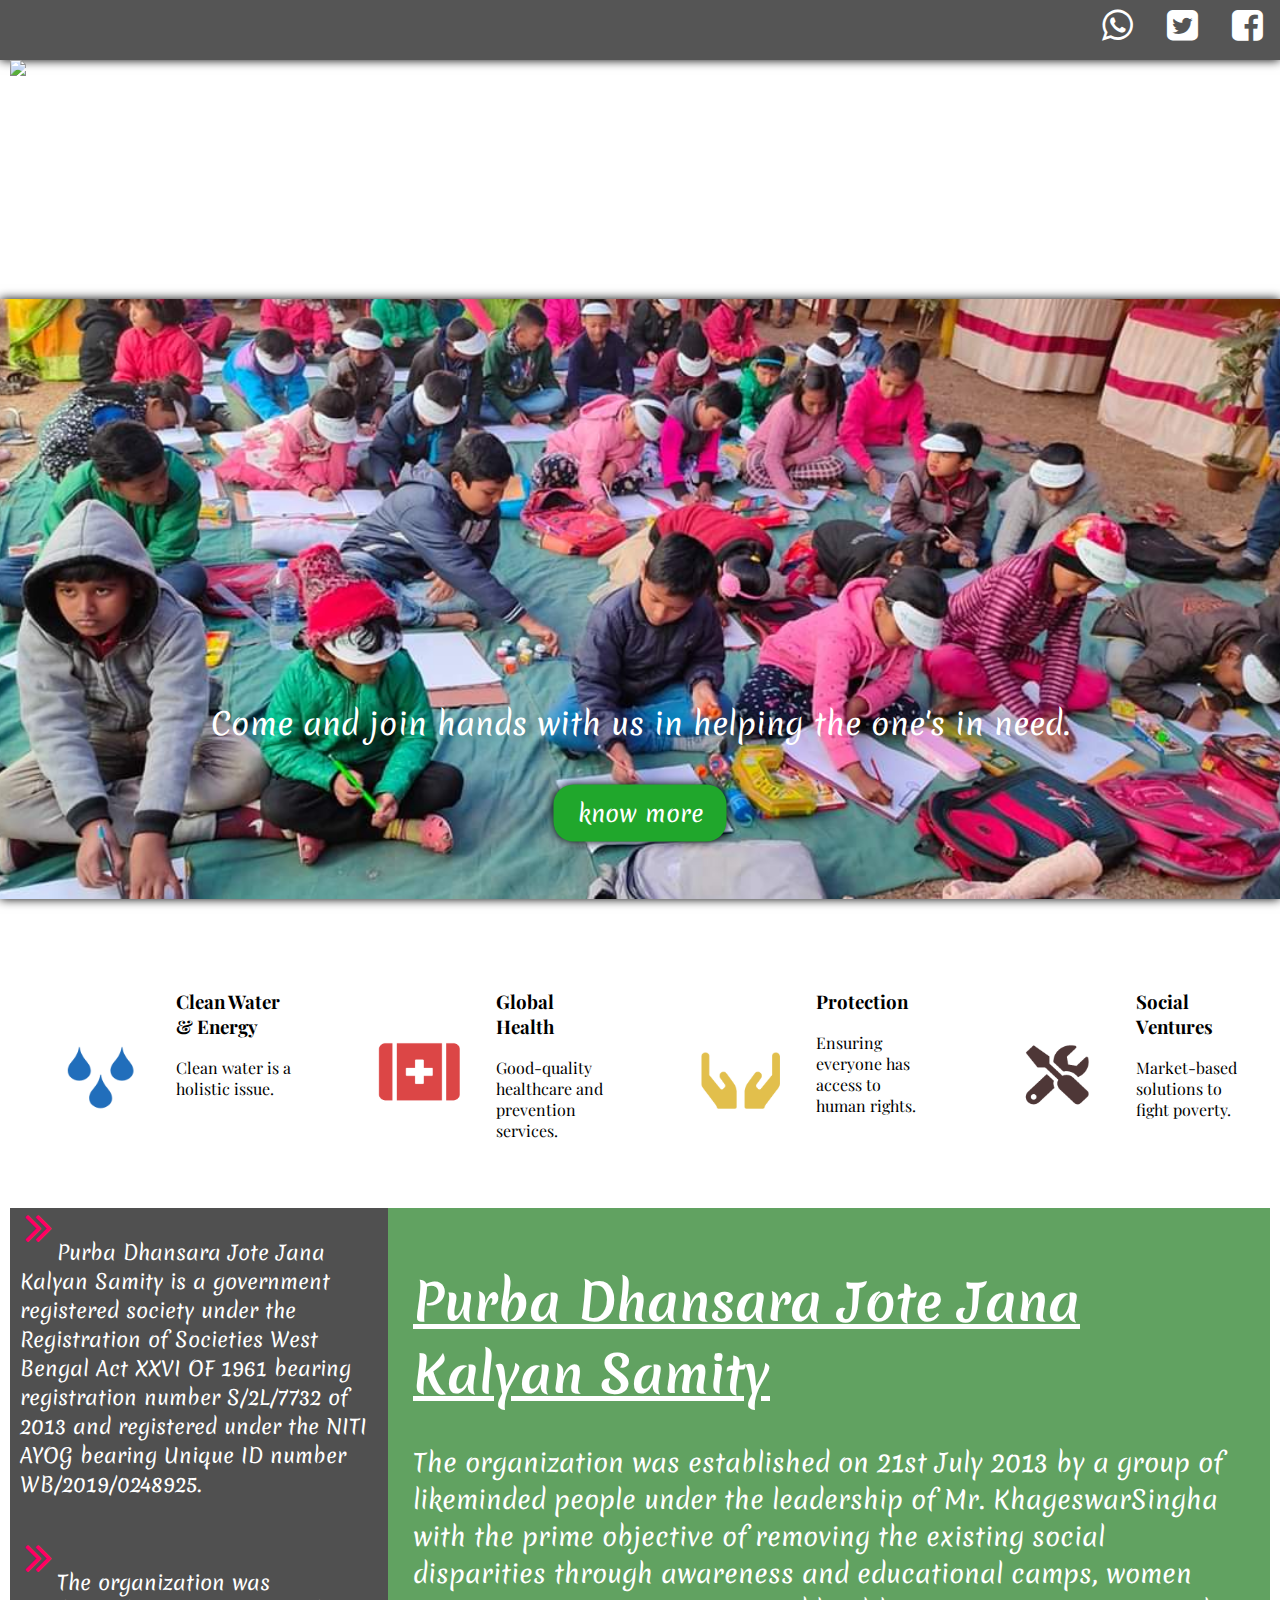
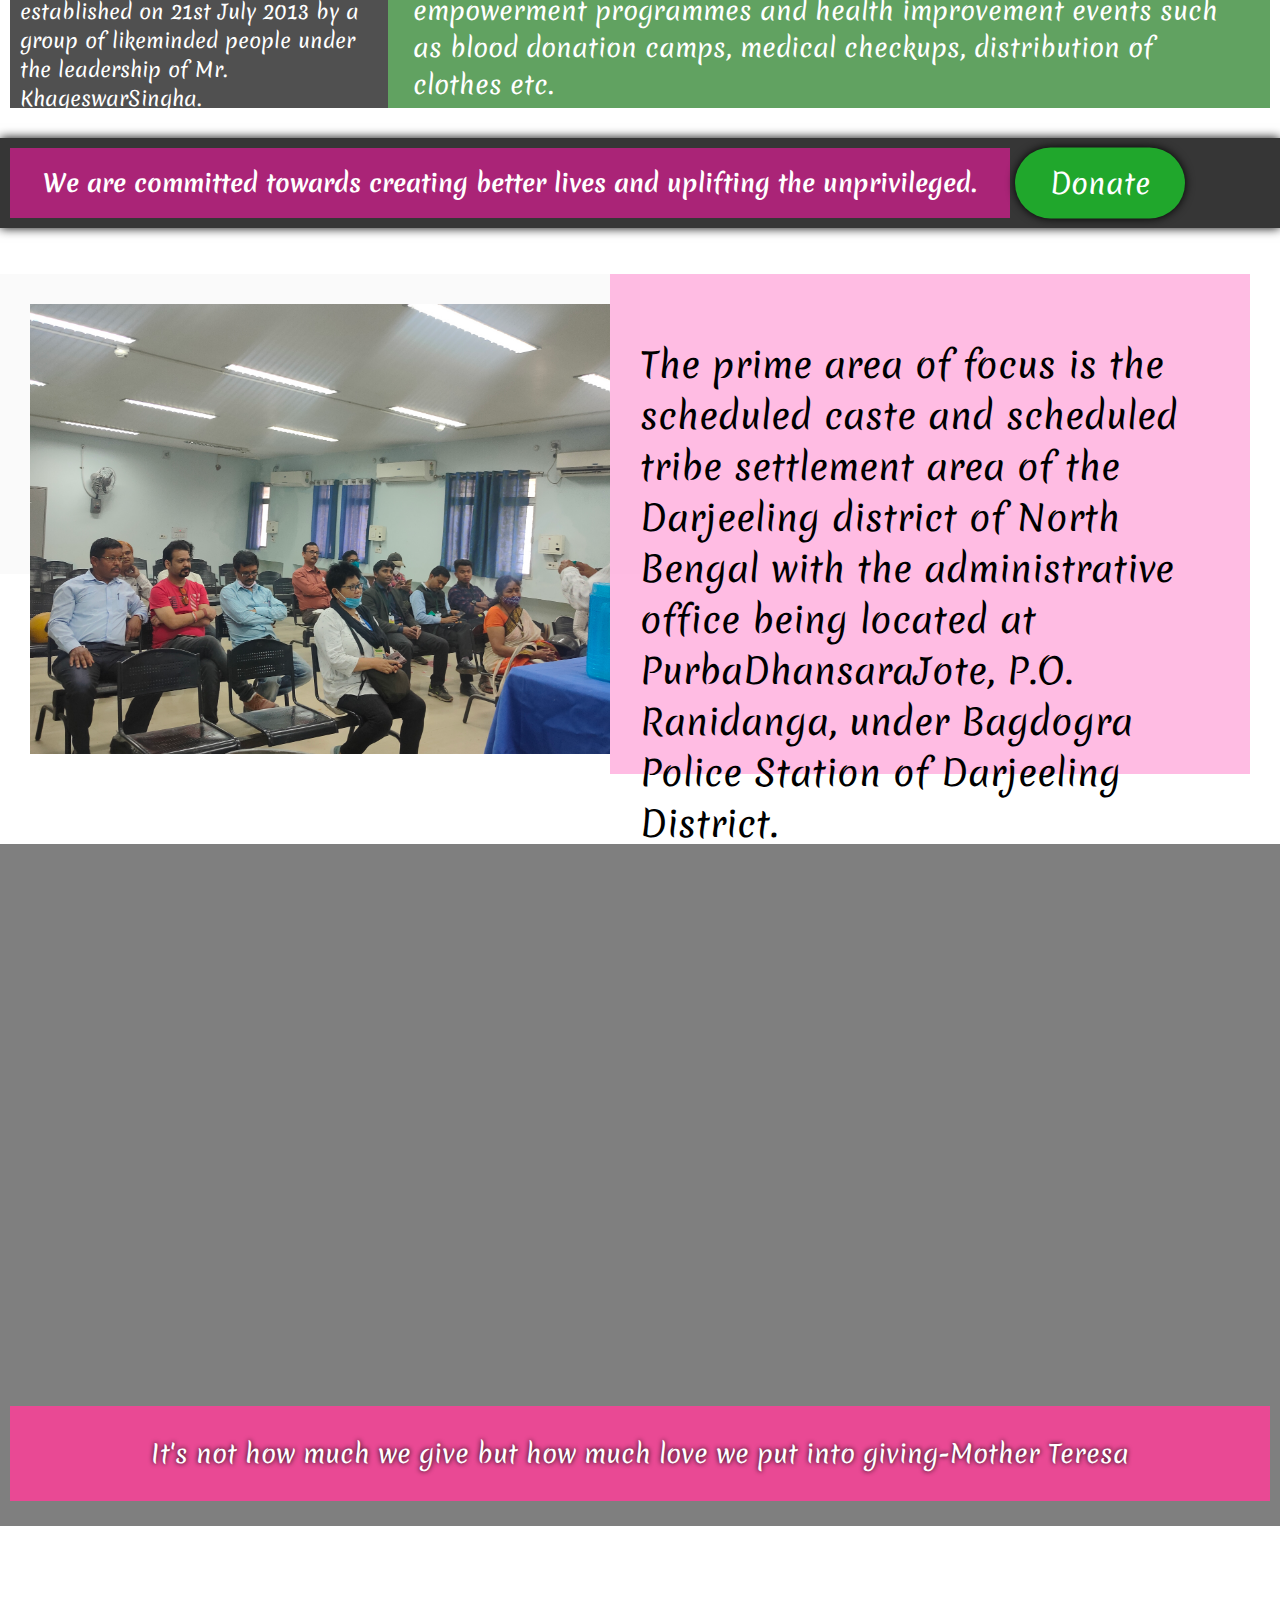
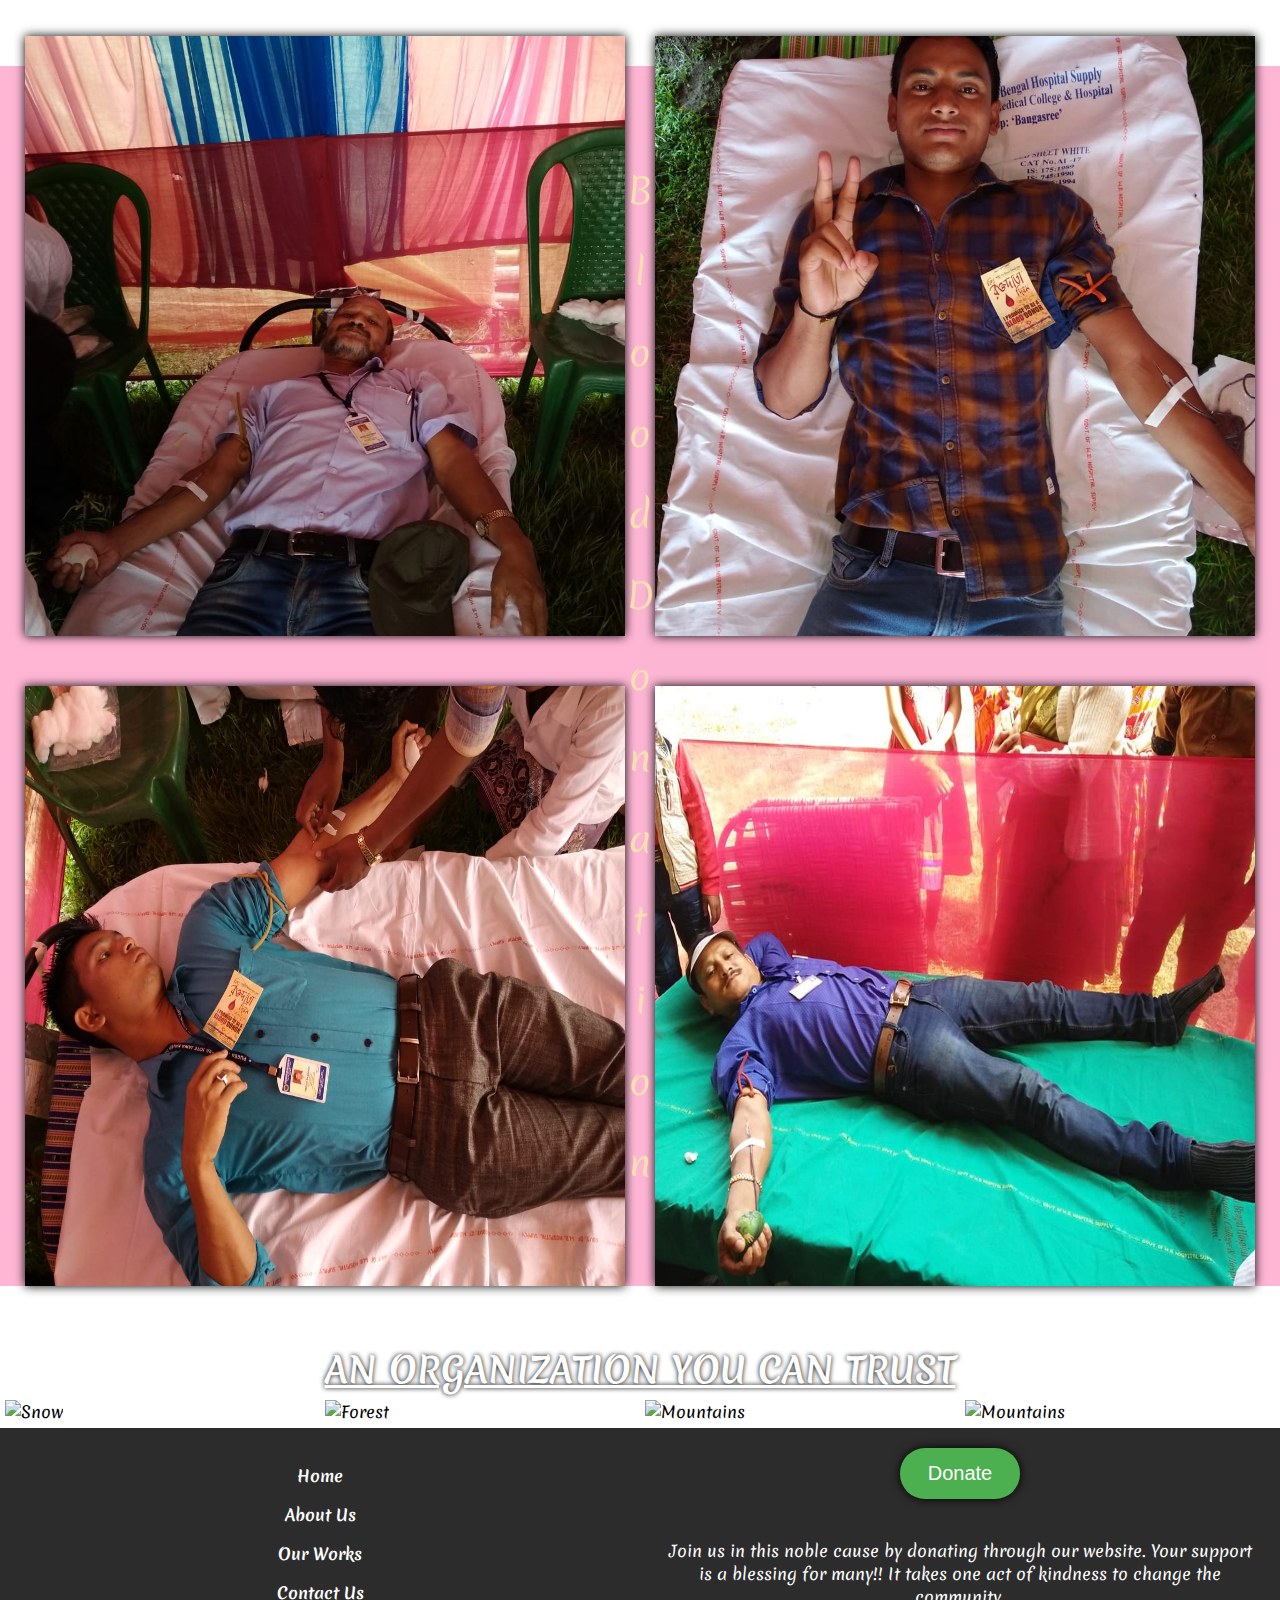
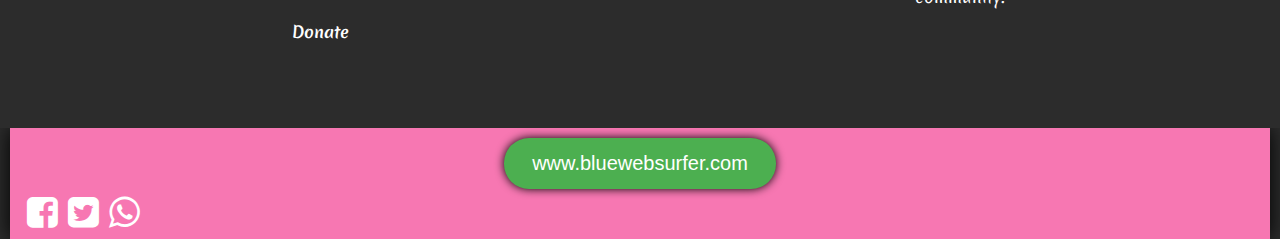
==== index.html @ f1170388 "last" ====
<!DOCTYPE html>
<html lang="en">
<head>
    <meta charset="UTF-8">
    <meta http-equiv="X-UA-Compatible" content="IE=edge">
    <meta name="viewport" content="width=device-width, initial-scale=1.0">
    <link rel="stylesheet" type="text/css" href="css/style.css">
    <link rel="stylesheet" href="https://cdnjs.cloudflare.com/ajax/libs/font-awesome/4.7.0/css/font-awesome.min.css">
    <link rel="preconnect" href="https://fonts.gstatic.com">
<link href="https://fonts.googleapis.com/css2?family=Merienda&display=swap" rel="stylesheet">
<link rel="preconnect" href="https://fonts.gstatic.com">
<link href="https://fonts.googleapis.com/css2?family=Playfair+Display&display=swap" rel="stylesheet">
<title>purba</title>
</head>
<body>




  

    <div class="navbar">
      <a href="https://www.facebook.com/khageswar.singha.3914"><i class="fa fa-facebook-square" aria-hidden="true" style="font-size:36px"></i> </a> 
      <a href="#"><i class="fa fa-twitter-square" aria-hidden="true" style="font-size:36px"></i> </a> 
      <a href="https://api.whatsapp.com/send?phone=2567xxxxxxxxx" method="get" target="_blank" style="font-size:36px"><i class="fa fa-whatsapp"></i></a>
      </div>



      <div class="topnav" id="myTopnav">
        <a href="#default" class="logo"> <img src="img/logo-1 (2).png" alt="Forest" style="width:140px" ></a>
         <div class="topnav-right">
            <a  href="index.html">Home |</a>
            <a href="ourworks.html">Our Works |</a>
            <a  href="ourteam.html">Our Team |</a>
            <a href="aboutus.html">About Us |</a>
            <a href="contactus.html">Contact Us |</a>
            <a href="donateus.html">Donate </a>
          </div>
          <a href="javascript:void(0);" class="icon" onclick="myFunction()">
            <i class="fa fa-bars"></i>
          </a>
        </div>
        
        
        
        
       
        

<!-- cards -->
<div class="container">

    <img src="img/home1.jpg" alt="Snow" class="new">
   <div class="centered">Come and join hands with us in helping the one's in need.</div>
    <button class="btn">know more</button>
  </div>
   
  </div>



  <div class="row1 ">
    <div class="column1 imgBoxR">
      <div class="card imgBoxR">
      <div class="clearfix">
    <img class="img2" src="img/icon1.png" alt="Pineapple" >
    <h3>Clean Water & Energy</h3>
    <p>Clean water is a holistic 
     issue.</p>
  </div>
      </div>
    </div>
  
    <div class="column1 imgBoxR">
      <div class="card imgBoxR">
       <div class="clearfix">
    <img class="img2" src="img/icon4.png" alt="Pineapple" >
    <h3>Global Health</h3>
    <p>Good-quality healthcare 
      and prevention services.</p>
  </div>
      </div>
    </div>
    
    <div class="column1 imgBoxR">
      <div class="card imgBoxR">
       <div class="clearfix">
    <img class="img2" src="img/icon2.png" alt="Pineapple" >
    <h3>Protection</h3>
    <p>Ensuring everyone has 
      access to human rights.</p>
  </div>
      </div>
    </div>
    
    <div class="column1 imgBoxR">
      <div class="card">
       <div class="clearfix">
    <img class="img2" src="img/icon3.png" alt="Pineapple" >
    <h3>Social Ventures</h3>
    <p>Market-based solutions 
      to fight poverty.</p>
  </div>
      </div>
    </div>
  </div>

  


  <br>
   
   
   
  <div class="content">
    <div class="row">
     <div class="column3" style="background-color:rgba(0, 0, 0, 0.685);">
       <p><i class="fa fa-angle-double-right" style="font-size:48px;color:rgb(255, 0, 98)"></i> Purba Dhansara Jote Jana Kalyan 
               Samity is a government registered 
               society under the Registration of 
               Societies West Bengal Act XXVI OF 
               1961 bearing registration number 
               S/2L/7732 of 2013 and registered 
               under the NITI AYOG bearing 
               Unique ID number 
               WB/2019/0248925.</p>
               <br>
               <p><i class="fa fa-angle-double-right" style="font-size:48px;color:rgb(255, 0, 98)"></i> 
                The organization was established 
                on 21st July 2013 by a group of 
                likeminded people under the 
                leadership of Mr. KhageswarSingha. </p>
     </div>
     <div class="column4" style="background-color:rgba(20, 117, 20, 0.671);">
      <h1><u>Purba Dhansara Jote Jana Kalyan Samity</u></h1>
       <p>The organization was established on 21st July 2013 by a group of 
        likeminded people under the leadership of Mr. KhageswarSingha 
        with the prime objective of removing the existing social 
        disparities through awareness and educational camps, women 
        empowerment programmes and health improvement events such 
        as blood donation camps, medical checkups, distribution of 
        clothes etc.</p>
     </div>
   </div>
   
   </div>
  
   

   <div class="content6">
    <div class="content2">
     <h1>We are committed towards creating better lives and uplifting the unprivileged. </h1>
   </div>
   <button class="web">Donate</button>
   </div>
   

   <!-- column -->
<br><br>
   <div class="row">
    <div class="column7" style="background-color:rgba(170, 170, 170, 0.062);">
      <img src="img/home2.jpg" alt="Forest" class="yoyo">
    </div>
    <div class="column8" style="background-color:rgba(255, 161, 216, 0.712);">
      
      <p>The prime area of focus is 
        the scheduled caste and 
        scheduled tribe settlement 
        area of the Darjeeling 
        district of North Bengal with 
        the administrative office 
        being located at 
        PurbaDhansaraJote, P.O. 
        Ranidanga, under Bagdogra 
        Police Station of Darjeeling 
        District.</p>
    </div>
  </div>


  <div class="content10">
    <iframe width="100%" height="527" src="https://www.youtube.com/embed/19cIBz4MHDY" title="YouTube video player" frameborder="0" allow="accelerometer; autoplay; clipboard-write; encrypted-media; gyroscope; picture-in-picture" allowfullscreen></iframe>
    </iframe>
  



    <div class="danger">
      <p><strong></strong> It's not how much we give but how much love we put into giving-Mother Teresa </p>
    </div>
  </div>
<!-- last column -->
  <div class="content11">
    <div class="row11">
     <div class="column11" style="background-color:rgba(170, 170, 170, 0);">
      <img src="img/home3.jpeg" alt="Forest" class="long">
     </div>
     <div class="column11" style="background-color:rgba(187, 187, 187, 0.041);">
      <img src="img/home4.jpeg" alt="Forest" class="long2">
     </div>
   
     <div class="column12" style="background-color:rgba(170, 170, 170, 0);">
      <img src="img/home5.jpeg" alt="Forest" class="long1">
     </div>
     <div class="column12" style="background-color:rgba(187, 187, 187, 0.041);">
      <img src="img/home5.jpg" alt="Forest" class="long4">
     </div>
     
     <div class="grid-container">
     <div>B</div>
     <div>l</div>
     <div>o</div>  
     <div>o</div>
     <div>d</div>
     <div>D</div>
     <div>o</div>
     <div>n</div>  
     <div>a</div>
     <div>t</div>
     <div>i</div>
     <div>o</div>
     <div>n</div>
   </div>
   </div>
   </div>
   

   
  
  <!-- spon -->

  

<div class="row15">
  <h5><u>AN ORGANIZATION YOU CAN TRUST</u></h5>
  <div class="column15 imgBoxR">
    <img src="https://media.istockphoto.com/vectors/rubber-stamp-with-sponsor-concept-vector-id995710774?k=6&m=995710774&s=612x612&w=0&h=BV43FRk_xA9Yjb-wS45S-BOHtE79habPGxp6RiOqozI=" alt="Snow" style="width:100%">
  </div>
  <div class="column15 imgBoxR">
    <img src="https://media.istockphoto.com/vectors/rubber-stamp-with-sponsor-concept-vector-id995710774?k=6&m=995710774&s=612x612&w=0&h=BV43FRk_xA9Yjb-wS45S-BOHtE79habPGxp6RiOqozI=" alt="Forest" style="width:100%">
  </div>
  <div class="column15 imgBoxR">
    <img src="https://media.istockphoto.com/vectors/rubber-stamp-with-sponsor-concept-vector-id995710774?k=6&m=995710774&s=612x612&w=0&h=BV43FRk_xA9Yjb-wS45S-BOHtE79habPGxp6RiOqozI=" alt="Mountains" style="width:100%">
  </div>
  <div class="column15 imgBoxR">
    <img src="https://media.istockphoto.com/vectors/rubber-stamp-with-sponsor-concept-vector-id995710774?k=6&m=995710774&s=612x612&w=0&h=BV43FRk_xA9Yjb-wS45S-BOHtE79habPGxp6RiOqozI=" alt="Mountains" style="width:100%">
  </div>
</div>

<!-- footer -->
<div class="content16">

  <div class="row16">
   <div class="column16" style="background-color:rgb(44, 44, 44);">
    <p><b><a href="index.html" target="_blank">Home</a></b></p>
    <p><b><a href="aboutus.html" target="_blank">About Us</a></b></p>
    <p><b><a href="ourworks.html" target="_blank">Our Works</a></b></p>
    <p><b><a href="contactus.html" target="_blank">Contact Us</a></b></p>
    <p><b><a href="donateus.html" target="_blank">Donate</a></b></p>
    
   </div>
   <div class="column17" style="background-color:rgb(44, 44, 44);">
    <button class="btn success">Donate</button>
    <p>Join us in this noble cause by donating through our website. Your support is a blessing for many!! 
      It takes one act of kindness to change the community.</p>
   </div>
 </div>
 
 <div class="danger16">
  <button class="btn success">www.bluewebsurfer.com</button>
  <a href="#"><i class="fa fa-facebook-square" aria-hidden="true" style="font-size:36px"></i> </a> 
        <a href="#"><i class="fa fa-twitter-square" aria-hidden="true" style="font-size:36px"></i> </a> 
        <a href="#"><i class="fa fa-whatsapp" aria-hidden="true" style="font-size:36px"></i> </a>
 </div>

 
 <script src="js/index.js"></script>
</body>
</html>
---- css/style.css ----
body {font-family: 'Merienda', cursive;

  background-image: url("https://www.theuiaa.org/wp-content/uploads/2017/12/2018_banner.jpg");
  background-attachment: fixed;
}

.navbar {
  width: 100%;
  background-color: #555;
  overflow: auto;
  box-shadow: 0 0 10px black;
  padding-top: 30px;
}

.navbar a {
  float: right;
  padding: 12px;
  color: white;
  text-decoration: none;
  font-size: 17px;
}

.navbar a:hover {
  background-color: rgba(48, 47, 47, 0);
}



@media screen and (max-width: 500px) {
  .navbar a {
  
    display: block;
  }
}

/* nav */

body {
    margin: 0;
    font-family: 'Merienda', cursive;
    
    
  }
  
  .topnav {
    overflow: hidden;
    background-image: url("https://thumbs.dreamstime.com/b/background-magic-sky-clouds-dawn-picture-use-graphic-design-cover-advertising-editor-more-artwork-done-130765129.jpg");
  background-attachment: fixed;
  background-size: 100%;
}
  
  .topnav a {
    float: left;
    display: block;
    color: #f2f2f2;
    text-align: center;
    padding: 14px 16px;
    text-decoration: none;
    font-size: 32px;
    margin-top: 25px;
    
  }
  
  .topnav a:hover {
    background-color: rgba(221, 221, 221, 0);
    color: rgb(83, 81, 81);
  }
  
  .topnav a.active {
    background-color: #4CAF50;
    color: white;
  }
  
  .topnav .icon {
    display: none;
  }
  
  
  .topnav a.logo {
    font-size: 45px;
    font-weight: bold;
    display:block;
    margin-top: 0;
    padding: 0;
    margin-left: 10px;
    height: 140px;
  }
  
  
  .topnav-right {
    float: right;
    margin-right: 60px;
  }
  
  
  @media only screen and (max-width: 600px) {
   .topnav-right {
      float:left;
      background-color: #00000052;
   
    }
  }
  
  @media screen and (max-width: 600px) {
    .topnav a {display: none;}
    .topnav a.icon {
      float: right;
      display: block;
    }
  }
  
  @media screen and (max-width: 600px) {
    .topnav.responsive {position: relative;}
    .topnav.responsive .icon {
      position: absolute;
      right: 0;
      top: 0;
    }
    .topnav.responsive a {
      float: none;
      display: block;
      text-align: left;
    }
  }

  /* img */

  .container {
    position: relative;
    width: 100%;
   
  }
  
  .container img {
    width: 100%;
    height: 600px;
    object-fit: cover;
  }
  
  .container .btn {
    position: absolute;
    top: 80%;
    left: 50%;
    transform: translate(-50%, -50%);
    -ms-transform: translate(-50%, -50%);
    background-color: rgb(32, 167, 44);
    color: white;
    font-size: 23px;
    padding: 12px 24px;
    border: none;
    cursor: pointer;
    border-radius: 20px;
    text-align: center;
    margin-top: 30px;
    font-family: 'Merienda', cursive;
  }
  
  .container .btn:hover {
    background-color: black;
  }
  
  .centered {
    position: absolute;
    top: 70%;
    left: 50%;
    transform: translate(-50%, -50%);
    width: 100%;
    text-align: center;
    font-size: 30px;
    color: white;
  }

  .new{
    box-shadow: 0 0 10px black;
    width: 100%;
  }

/* link */
a:link {
  color: rgb(255, 255, 255);
  text-decoration: none;
}

/* visited link */
a:visited {
  color: rgb(255, 255, 255);
}

/* mouse over link */
a:hover {
  color: rgb(168, 168, 168);
}

/* selected link */
a:active {
  color: blue;
}




  * {
    box-sizing: border-box;
  }
  
  body {
    font-family: 'Merienda', cursive;
  }
  
  /* Float four columns side by side */
  .column1 {
    float: left;
    width: 25%;
    padding: 0 10px;
    margin-top: 50px;
  }
  
  /* Remove extra left and right margins, due to padding */
  /* .row {margin: 0 -5px;} */
  
  /* Clear floats after the columns */
  .row:after {
    content: "";
    display: table;
    clear: both;
    
  }
  
  /* Responsive columns */
  @media screen and (max-width: 600px) {
    .column1 {
      width: 100%;
      display: block;
      margin-bottom: 20px;
    }
  }
  
  /* Style the counter cards */
  .card {
    font-family: 'Playfair Display', serif;
  
    padding: 16px;
    text-align: left;
    background-color: #ffffff;
    /* width: 400px; */
   
  }
  
  .clearfix::after {
    content: "";
    clear: both;
    display: table;
  }
  
  .img2 {
    float: left;
    padding:5px;
    object-fit: cover;
    width: 150px;
    height:170px;
   
  }

  /* body {
    background: #555;
  } */
  
  .content {
    max-width: 100%;
    margin: auto;
  background-image: url("https://www.theuiaa.org/wp-content/uploads/2017/12/2018_banner.jpg");
   padding: 10px;
    background-attachment: fixed;
    color: white;
    background-size: 100%;
  }
  
  
  * {
    box-sizing: border-box;
  }
  
  /* Create two equal columns that floats next to each other */
  .column3 {
    float: left;
    width: 30%;
    padding: 10px;
    height: 500px;
    font-size: 20px; /* Should be removed. Only for demonstration */
  }
  .column4 {
    float: left;
    width: 70%;
    padding: 25px;
    height: 500px;
    font-size: 25px; /* Should be removed. Only for demonstration */
  }
  
  /* Clear floats after the columns */
  .row1:after {
    content: "";
    display: table;
    clear: both;
  }
  
  /* Responsive layout - makes the two columns stack on top of each other instead of next to each other */
  @media screen and (max-width: 480px) {
    .column3 {
      width: 100%;
    }
  }
  @media screen and (max-width: 360px) {
    .column3 {
      width: 100%;
      height: 600px;
    }
  }
  @media screen and (max-width: 480px) {
    .column4 {
      width: 100%;
      height: 900px;
      
    }
  }


  @media screen and (max-width: 360px) {
    .column4 {
      width: 100%;
      height: 800px;
      font-size: 20px;
      
    }
  }
  .content6 {
    max-width: 1500px;
    margin: auto;
    background: rgb(54, 54, 54);
    padding: 10px 10px;
    margin-top: 20px;
    height: 90px;
    box-shadow: 0 0 10px black;
    
  }

  @media screen and (max-width: 600px) {
    .content6 {
      width: 100%;
      height: 250px;
    }
  }
  
  .content2 {
    max-width: 1000px;
   
    background: rgb(170, 36, 119);
    padding: 2px 5px;
    margin-right:auto;
    display:block;
    font-size: 12px;
    color: white;
    text-align: center;
    font-family: 'Merienda', cursive;
    


    
  }

  .web {
   
    top: 80%;
    left: 50%;
    transform: translate(-50%, -50%);
    -ms-transform: translate(-50%, -50%);
    background-color: rgb(32, 167, 44);
    color: white;
    font-size: 28px;
    padding: 15px 35px;
    border: none;
    cursor: pointer;
    border-radius: 50px;
    text-align: center;
    margin-left: auto;
    display: block;
    margin-top: -35px;
    font-family: 'Merienda', cursive;
    box-shadow: 0 0 10px black;
   
  }
  
  .web:hover {
    background-color: black;
  }

  @media screen and (max-width: 600px) {
    .web {
     width: 50%;
      margin-top: 39px;
      font-size: 20px;
    }
  }
  /* column */

  * {
    box-sizing: border-box;
    
  }
  
  /* Create two equal columns that floats next to each other */
  .column7 {
    float: left;
    width: 50%;
    padding: 30px;
    height: 300px;
    margin-right: -30px;
    /* Should be removed. Only for demonstration */
  }
  .column8 {
    float: left;
    width: 50%;
    padding: 30px;
    height: 500px;
    font-size: 35px; /* Should be removed. Only for demonstration */
  }
  
  /* Clear floats after the columns */
  .row:after {
    content: "";
    display: table;
    clear: both;
  }
  
  /* Responsive layout - makes the two columns stack on top of each other instead of next to each other */
  @media screen and (max-width: 480px) {
    .column7 {
      width: 100%;
    
    }
  }

  @media screen and (max-width: 360px) {
    .column7 {
      width: 100%;
    padding: 10px;
    }
  }
  @media screen and (max-width: 480px) {
    .column8 {
      width: 100%;
      margin-top: 200px;
    height: 800px;
    }
  }


  @media screen and (max-width: 360px) {
    .column8 {
      width: 100%;
      margin-top: 200px;
    height: 600px;
    font-size: 25px;
    }
  }
  .yoyo{
width: 100%;
text-align: center;
height: 450px;
object-fit: cover;
}

.content10 {
  max-width: 100%;
  margin: auto;
  background: rgba(0, 0, 0, 0.5);
  padding: 10px;
  margin-top: 70px;
}

.danger {
  background-color: #e94994;
  margin-bottom: 15px;
  padding: 4px 12px;
  width: 100%;
  margin-top: 20px;
  text-align: center;
  font-size: 25px;
  color: white;
  text-shadow: 0 0 5px black;
 
}

/* last column */

body {
  background-image: url("https://www.theuiaa.org/wp-content/uploads/2017/12/2018_banner.jpg");
    background-attachment: fixed;
    background-size: 100%;
}

.content11 {
  max-width: 100%;
  margin: auto;
  background: rgba(255, 153, 196, 0.712);
  padding: 10px;
  margin-top: 140px;
  height: 1220px;
}

@media screen and (max-width: 600px) {
  .content11 {
    width: 100%;
    height: 1980px;
  }
}

.grid-container {
position:absolute;
top:60%;
left:50%;
transform:translate(-50%,-50%);
  display: grid;
  row-gap: 30px;
  text-align:center;
  z-index:0;
  font-size: 35px;
  color: wheat;
 
}


@media screen and (max-width: 600px) {
  .grid-container {
    width: 100%;
    display:flex;
    top:45%;
    column-gap: 7px;
    
  }
}

* {
  box-sizing: border-box;
}

/* Create two equal columns that floats next to each other */
.column11 {
  float: left;
  width: 50%;
  padding: 10px;
  height: 500px;
  text-align: center;
   /* Should be removed. Only for demonstration */
}


.column12 {
  float: left;
  width: 50%;
  padding: 10px;
  height: 500px;
  text-align: center;
  

   /* Should be removed. Only for demonstration */
}

/* Clear floats after the columns */
.row11:after {
  content: "";
  display: table;
  clear: both;
}
.row11{
position:relative;
}



/* Responsive layout - makes the two columns stack on top of each other instead of next to each other */
@media screen and (max-width: 600px) {
  .column11 {
    width: 100%;
   
  }
}

@media screen and (max-width: 600px) {
  .column12 {
    width: 100%;
    height: 550px;
  }
}

.long{

  width: 600px;
  height: 600px;
  object-fit: cover;
  margin-top: -50px;
  box-shadow: 0 0 10px black;

}


@media screen and (max-width: 600px) {
  .long {
    width: 100%;
    height: 400px;
  
  }
}

.long2{

  width: 600px;
  height: 600px;
  object-fit: cover;
  margin-top: -50px;
  box-shadow: 0 0 10px black;

}


@media screen and (max-width: 600px) {
  .long2 {
    width: 100%;
   
    height: 400px;
  
  }
}

.long1{

  width: 600px;
  height: 600px;
 
  margin-top: 100px;
  box-shadow: 0 0 10px black;


}
@media screen and (max-width: 600px) {
  .long1 {
    width: 100%;
    margin-top: 0;
    height: 400px;
  
  }
}

.long4{

  width: 600px;
  height: 600px;
 
  margin-top: 100px;
  box-shadow: 0 0 10px black;


}
@media screen and (max-width: 600px) {
  .long4 {
    width: 100%;
    height: 400px;
    margin-top: 0;
  
  
  }
}
/* spon */

* {
  box-sizing: border-box;
}

.column15 {
  float: left;
  width: 25%;
  padding: 5px;
}

/* Clearfix (clear floats) */
.row15::after {
  content: "";
  clear: both;
  display: table;
}

@media screen and (max-width: 480px) {
  .column15 {
    width: 100%;
   
  }
}

h2{
color: white;
  text-align: center;
  text-shadow: 0 0 5px black;
  font-size: 35px;


}

h3{

  color: black;
}

h5{
  color: white;
  text-align: center;
  text-shadow: 0 0 5px black;
  font-size: 35px;
  margin-bottom: 0px;
  
}

.content16 {
  width: 100%;
  margin: auto;
  background: rgb(44, 44, 44);
  
}

* {
  box-sizing: border-box;
}

/* Create two equal columns that floats next to each other */
.column16 {
  float: left;
  width: 50%;
  padding: 20px;
  height: 300px;
  text-align: center;
  color: white; /* Should be removed. Only for demonstration */
}
.column17 {
  float: left;
  width: 50%;
  padding: 20px;
  height: 300px;
  text-align: center;
  color: white; /* Should be removed. Only for demonstration */
}
/* Clear floats after the columns */
.row16:after {
  content: "";
  display: table;
  clear: both;
}



/* Responsive layout - makes the two columns stack on top of each other instead of next to each other */
@media screen and (max-width: 480px) {
  .column16 {
    width: 100%;
   
  }
}
@media screen and (max-width: 480px) {
  .column17 {
    width: 100%;
    height: 420px;
  }
}

.danger16 {
  background-color: #f777b2;
 
  padding: 10px 12px;
  margin: 0px 10px;
  box-shadow: 0 0 20px black;
 
}


.btn {
  border: none;
  color: white;
  padding: 14px 28px;
  font-size: 20px;
  cursor: pointer;
  border-radius: 25px;
  display: block;
  margin: auto;
  box-shadow: 0 0 10px black;
  margin-bottom: 40px;
}



@media screen and (max-width: 480px) {
  .btn {
    
    display: block;
    margin-top: 20px;
   
  }
}

.btnsuccess{
  border: none;
  color: white;
  padding: 1px 28px;
  font-size: 20px;
  cursor: pointer;
  border-radius: 25px;
  display: block;
  margin-left: auto;
  margin-right: auto;
  box-shadow: 0 0 10px black;
  
  
}


@media screen and (max-width: 480px) {
  .btnsuccess {
    margin-right: 160px;
    display: block;
    margin-top: 20px;
   
  }
}
.success {background-color: #4CAF50;} /* Green */
.success:hover {background-color: #46a049;}

.fa {
float:left;
padding: 5px;
margin-top: -40px;
}

@media screen and (max-width: 480px) {
  .fa {
    float:left;
   
  }
}
.imgBoxR:hover
    {
      -moz-box-shadow: 0 0 10px #ccc;
      -webkit-box-shadow: 0 0 10px #ccc;
      box-shadow: 0 0 10px #ccc;
      /* font-size: 2rem; */
      transform: scale(1.1);
      /* animation-delay: 10000ms; */
    }
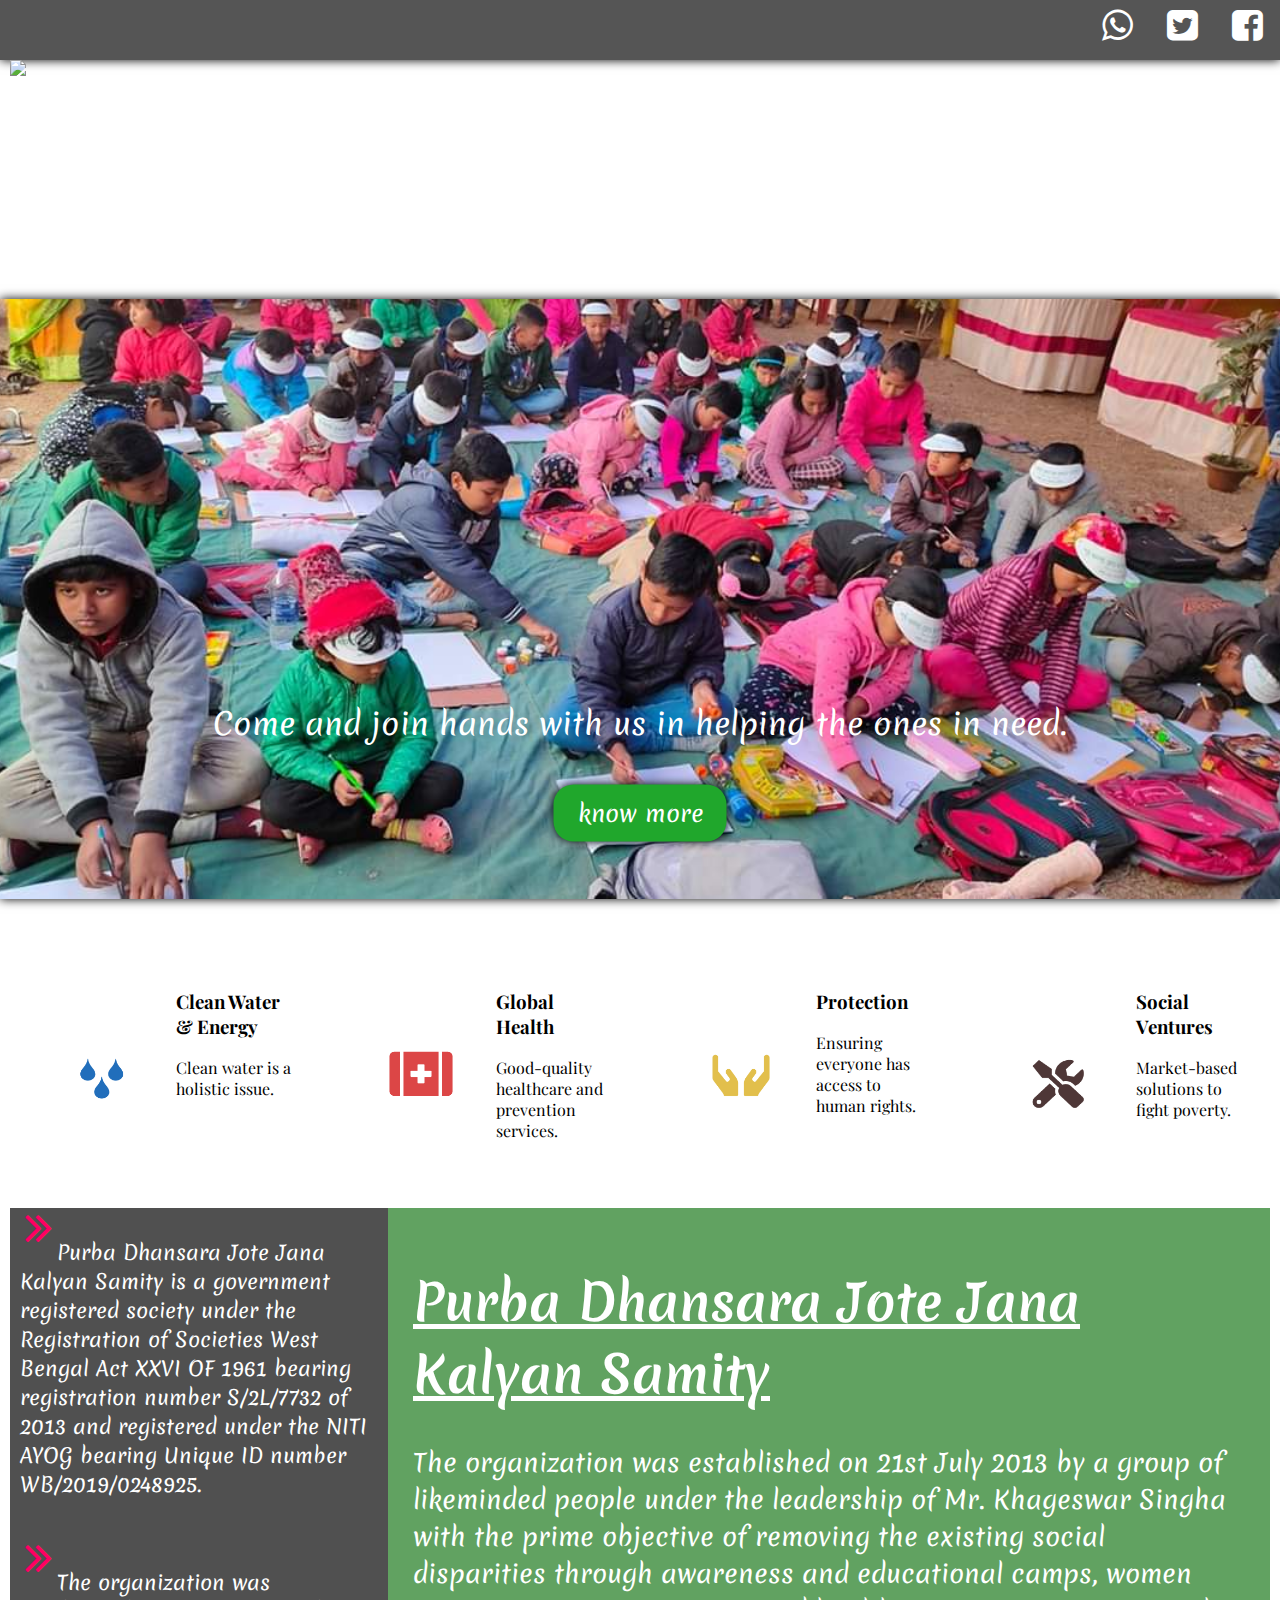
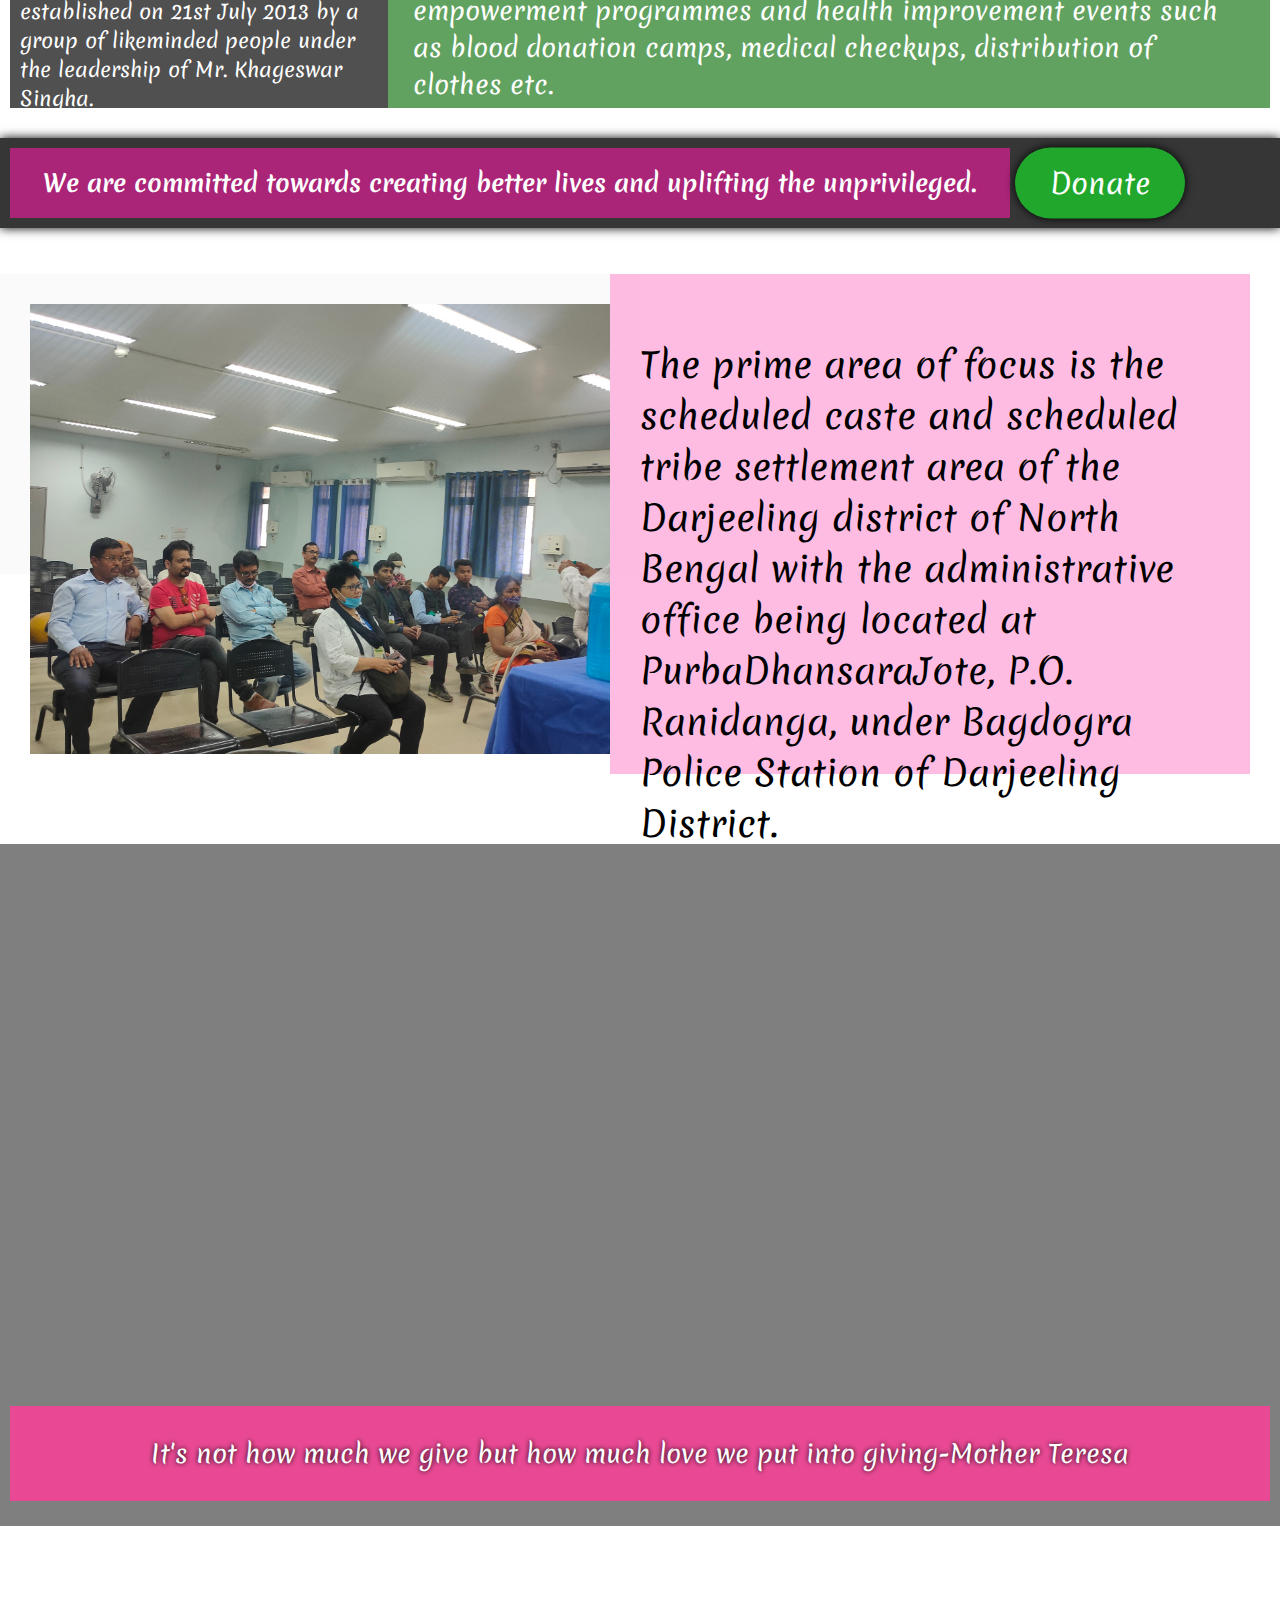
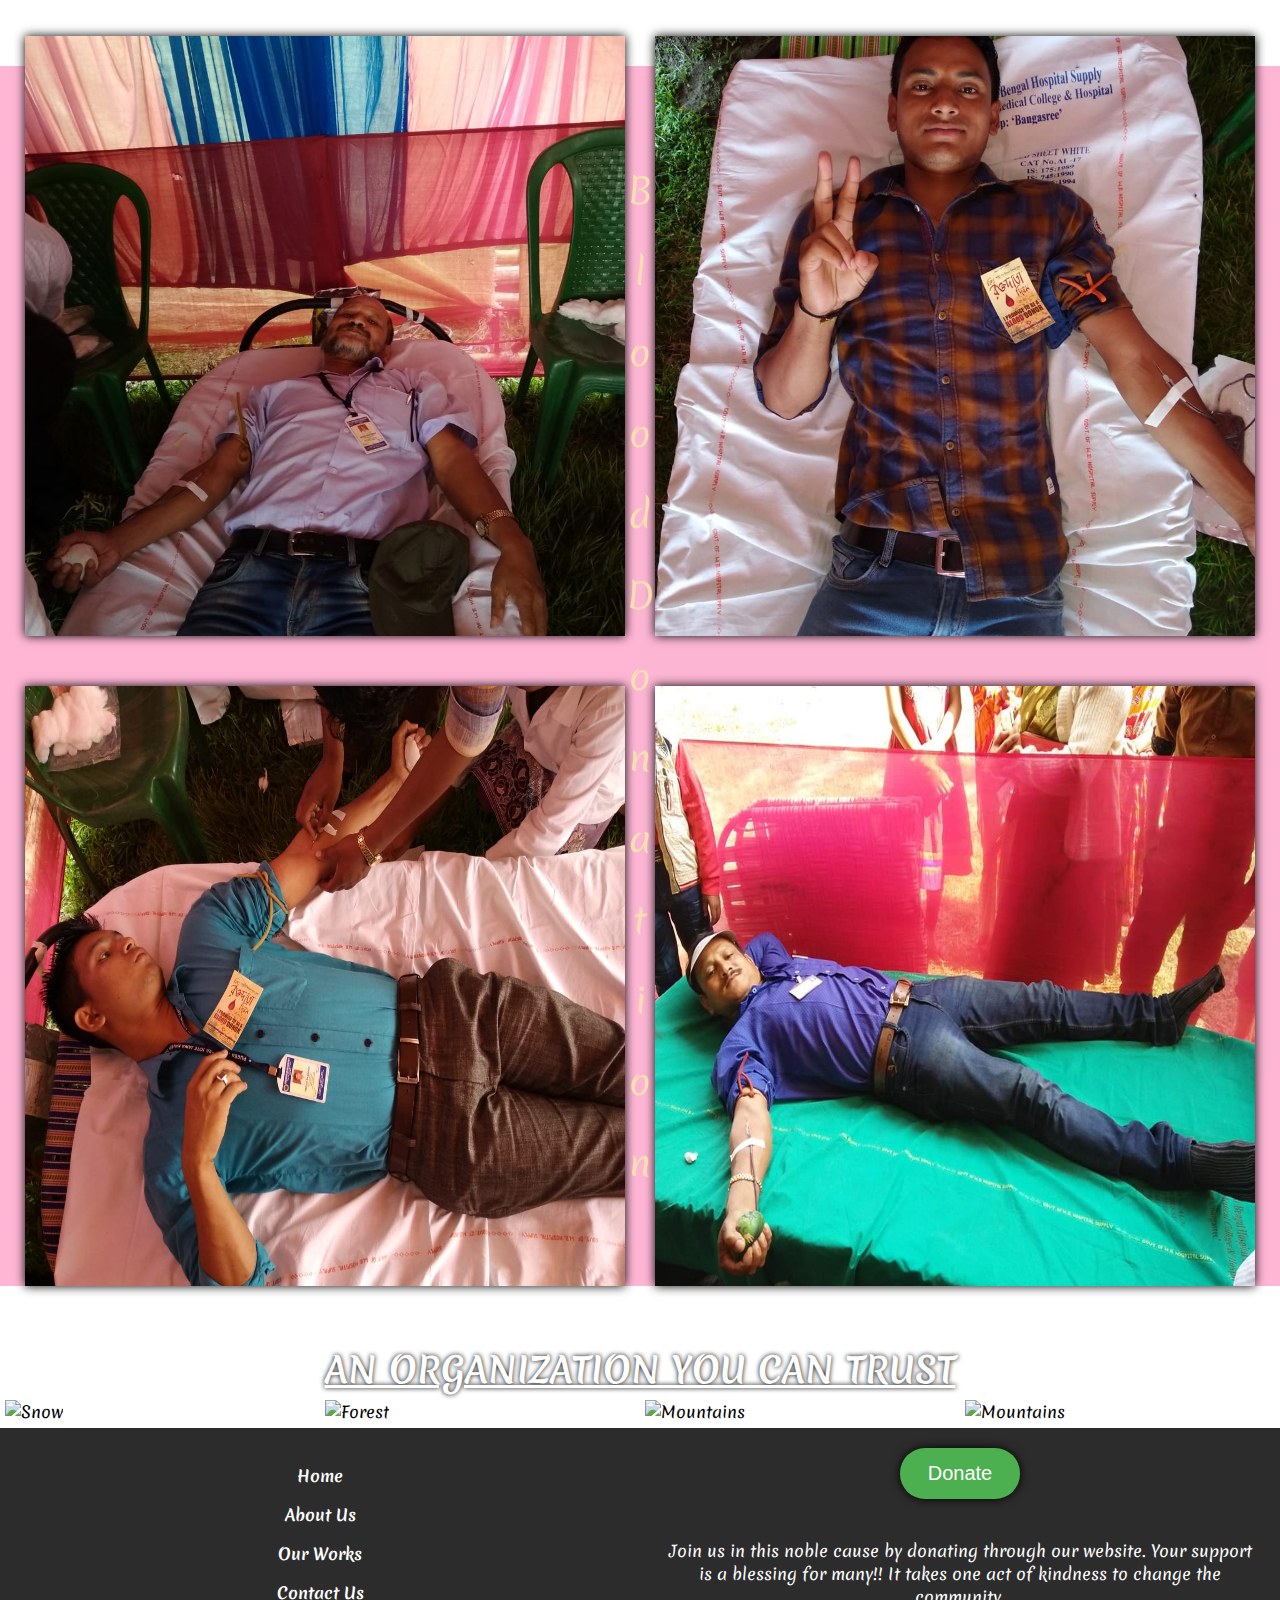
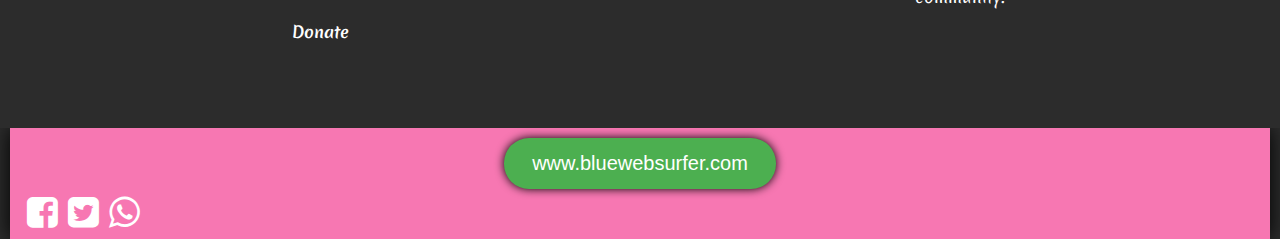
==== commit 87dd29fc: "purba update 1" ====
--- a/index.html
+++ b/index.html
@@ -52,7 +52,7 @@
 <div class="container">
 
     <img src="img/home1.jpg" alt="Snow" class="new">
-   <div class="centered">Come and join hands with us in helping the one's in need.</div>
+   <div class="centered">Come and join hands with us in helping the ones in need.</div>
     <button class="btn">know more</button>
   </div>
    
@@ -95,9 +95,9 @@
     </div>
     
     <div class="column1 imgBoxR">
-      <div class="card">
+      <div class="card imgBoxR">
        <div class="clearfix">
-    <img class="img2" src="img/icon3.png" alt="Pineapple" >
+    <img class="img2"  src="img/icon3.png"  alt="Pineapple" >
     <h3>Social Ventures</h3>
     <p>Market-based solutions 
       to fight poverty.</p>
@@ -130,12 +130,12 @@
                 The organization was established 
                 on 21st July 2013 by a group of 
                 likeminded people under the 
-                leadership of Mr. KhageswarSingha. </p>
+                leadership of Mr. Khageswar Singha. </p>
      </div>
      <div class="column4" style="background-color:rgba(20, 117, 20, 0.671);">
       <h1><u>Purba Dhansara Jote Jana Kalyan Samity</u></h1>
        <p>The organization was established on 21st July 2013 by a group of 
-        likeminded people under the leadership of Mr. KhageswarSingha 
+        likeminded people under the leadership of Mr. Khageswar Singha 
         with the prime objective of removing the existing social 
         disparities through awareness and educational camps, women 
         empowerment programmes and health improvement events such 
--- a/css/style.css
+++ b/css/style.css
@@ -3,11 +3,11 @@
 
 
 
-body {font-family: 'Merienda', cursive;
+/* body {font-family: 'Merienda', cursive;
 
   background-image: url("https://www.theuiaa.org/wp-content/uploads/2017/12/2018_banner.jpg");
   background-attachment: fixed;
-}
+} */
 
 .navbar {
   width: 100%;
@@ -98,13 +98,31 @@
   }
   
   
-  @media only screen and (max-width: 600px) {
+  @media only screen and (max-width: 480px) {
    .topnav-right {
       float:left;
       background-color: #00000052;
    
     }
   }
+  @media only screen and (max-width: 360px) {
+    .topnav-right {
+       float:left;
+       background-color: #00000052;
+      
+    
+     }
+   }
+
+   @media only screen and (max-width: 1250px) {
+    .topnav-right {
+       float:left;
+       background-color: #00000052;
+    margin-right: 0;
+    margin-left: 50px;
+    
+     }
+   }
   
   @media screen and (max-width: 600px) {
     .topnav a {display: none;}
@@ -320,6 +338,13 @@
       height: 600px;
     }
   }
+
+  @media screen and (max-width: 1250px) {
+    .column3 {
+      
+      height: 600px;
+    }
+  }
   @media screen and (max-width: 480px) {
     .column4 {
       width: 100%;
@@ -334,6 +359,14 @@
       width: 100%;
       height: 800px;
       font-size: 20px;
+      
+    }
+  }
+  @media screen and (max-width: 1250px) {
+    .column4 {
+      
+      height: 600px;
+      font-size: 1.5rem;
       
     }
   }
@@ -467,6 +500,13 @@
     font-size: 25px;
     }
   }
+
+  @media screen and (max-width: 1250px) {
+    .column8 {
+      
+    font-size: 1.5rem;
+    }
+  }
   .yoyo{
 width: 100%;
 text-align: center;
@@ -534,7 +574,7 @@
 }
 
 
-@media screen and (max-width: 600px) {
+@media screen and (max-width: 480px) {
   .grid-container {
     width: 100%;
     display:flex;
@@ -544,6 +584,25 @@
   }
 }
 
+@media screen and (max-width: 360px) {
+  .grid-container {
+    width: 100%;
+    display:flex;
+    top:45%;
+    column-gap: 7px;
+    
+  }
+}
+@media screen and (max-width: 1250px) {
+  .grid-container {
+   
+    display:flex;
+    top:59%;
+    left:52%;
+    column-gap: 7px;
+    
+  }
+}
 * {
   box-sizing: border-box;
 }
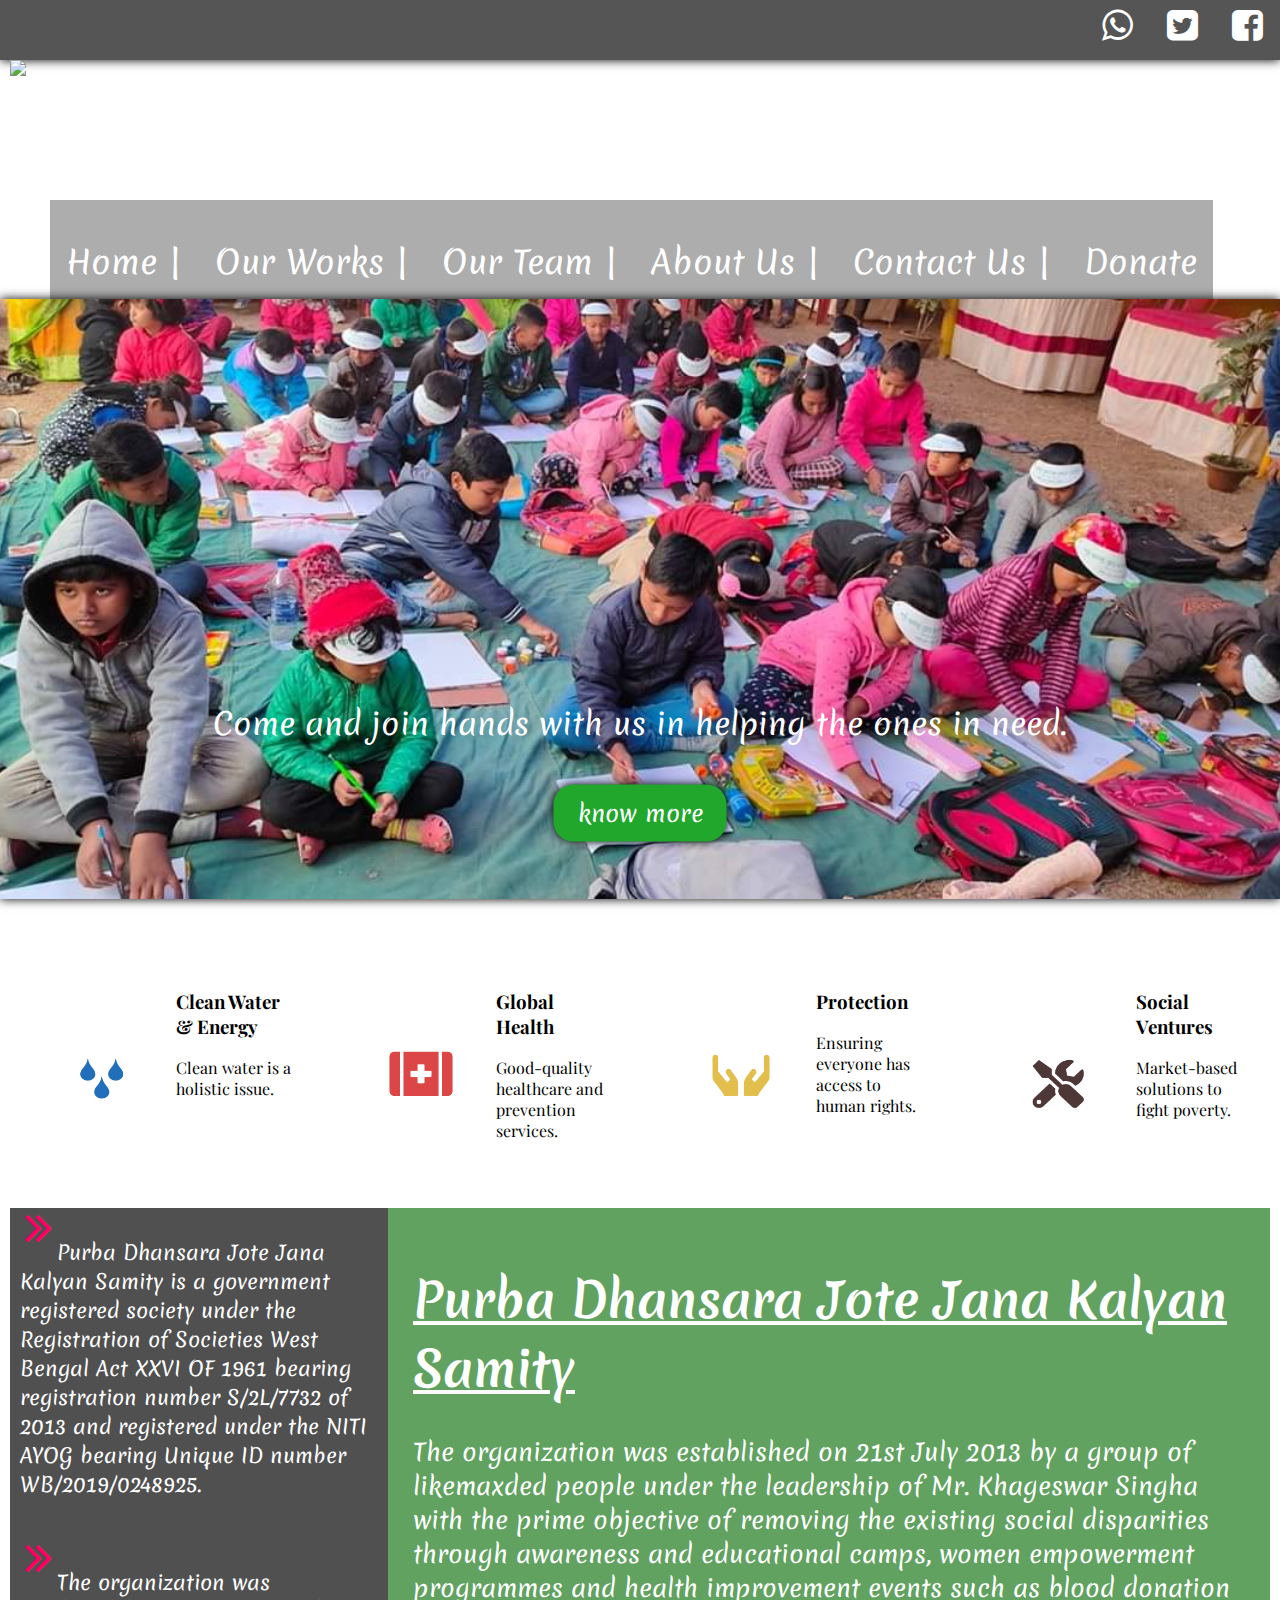
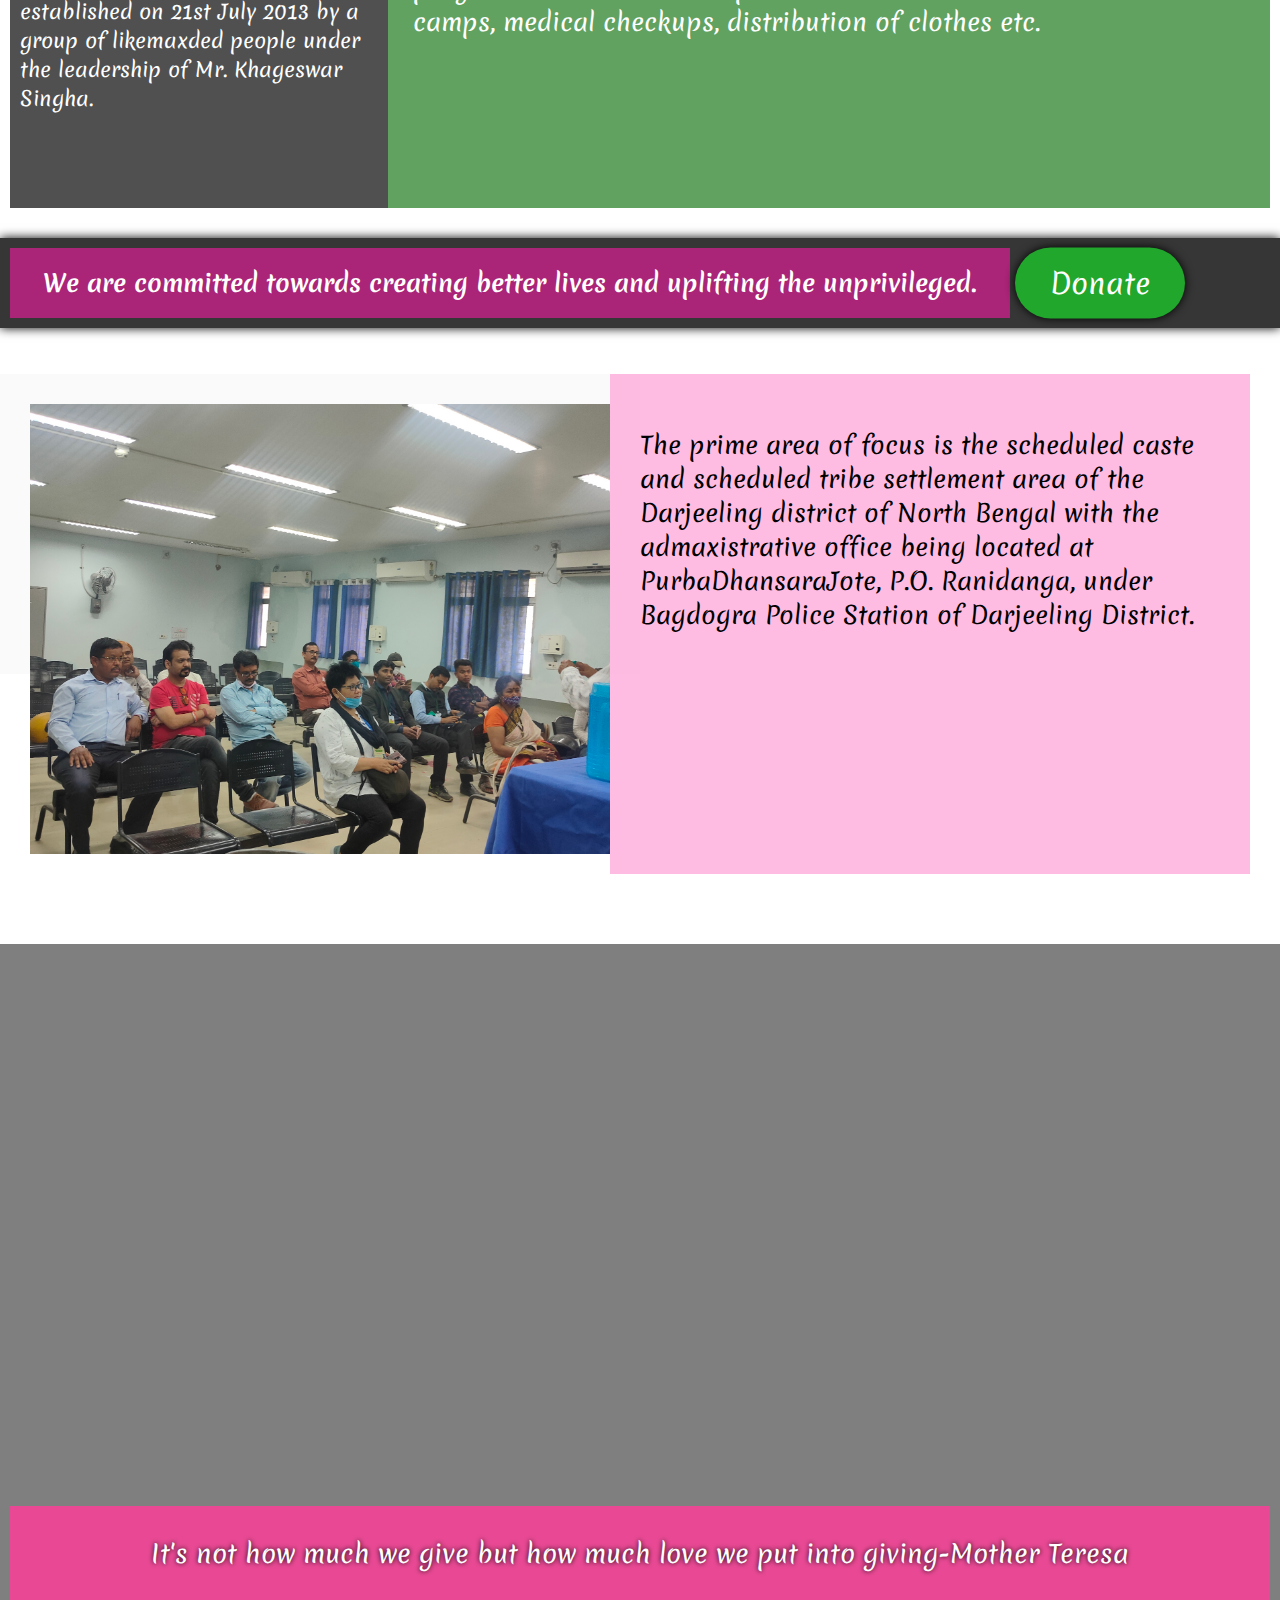
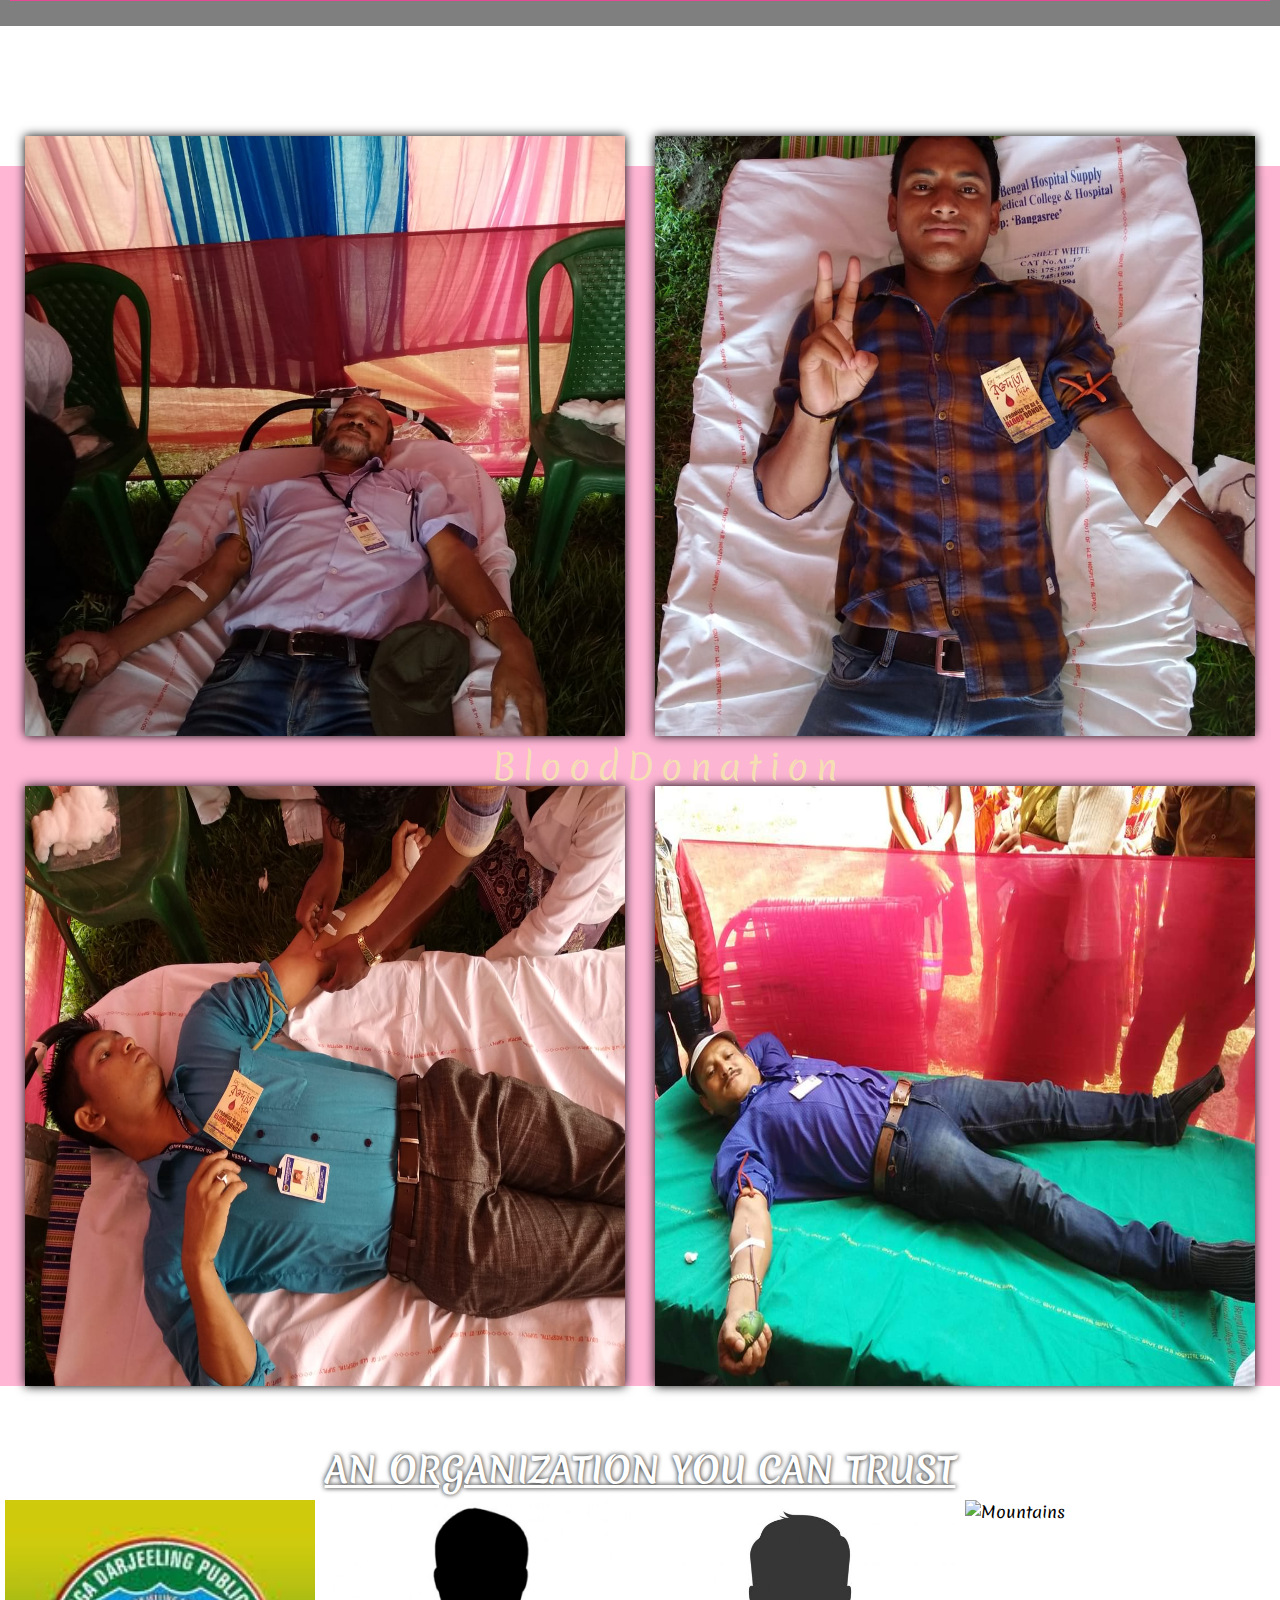
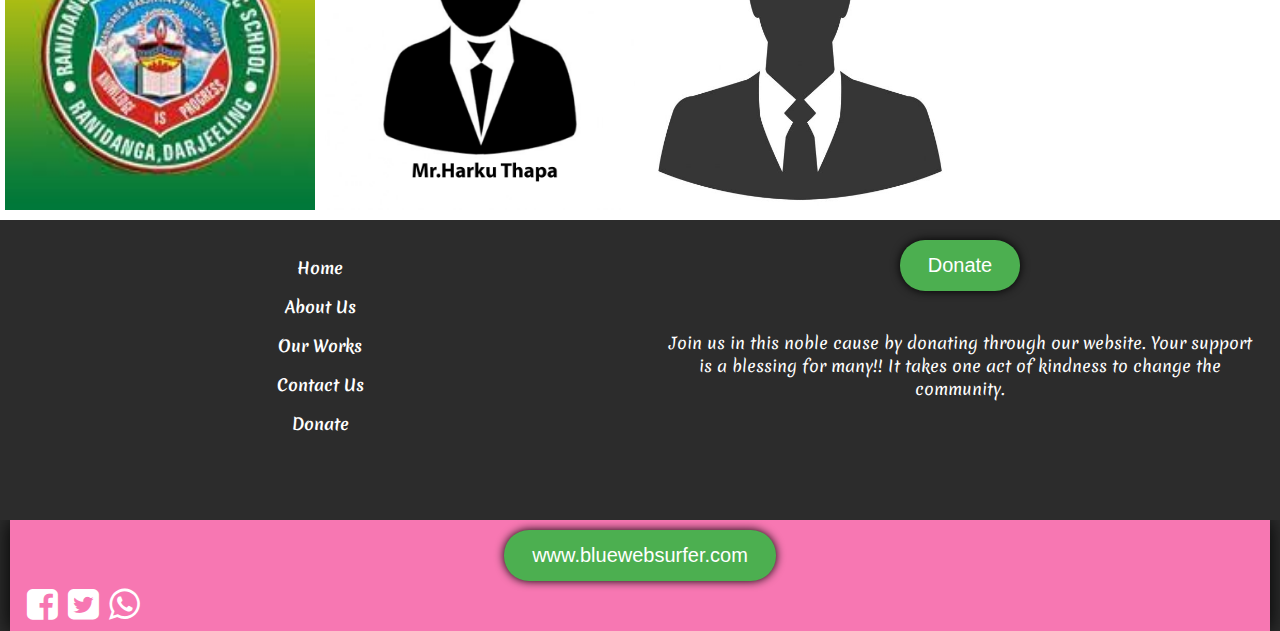
==== commit 29b8f548: "purba update 5" ====
--- a/index.html
+++ b/index.html
@@ -129,13 +129,13 @@
                <p><i class="fa fa-angle-double-right" style="font-size:48px;color:rgb(255, 0, 98)"></i> 
                 The organization was established 
                 on 21st July 2013 by a group of 
-                likeminded people under the 
+                likemaxded people under the 
                 leadership of Mr. Khageswar Singha. </p>
      </div>
      <div class="column4" style="background-color:rgba(20, 117, 20, 0.671);">
       <h1><u>Purba Dhansara Jote Jana Kalyan Samity</u></h1>
        <p>The organization was established on 21st July 2013 by a group of 
-        likeminded people under the leadership of Mr. Khageswar Singha 
+        likemaxded people under the leadership of Mr. Khageswar Singha 
         with the prime objective of removing the existing social 
         disparities through awareness and educational camps, women 
         empowerment programmes and health improvement events such 
@@ -169,7 +169,7 @@
         scheduled tribe settlement 
         area of the Darjeeling 
         district of North Bengal with 
-        the administrative office 
+        the admaxistrative office 
         being located at 
         PurbaDhansaraJote, P.O. 
         Ranidanga, under Bagdogra 
@@ -235,13 +235,13 @@
 <div class="row15">
   <h5><u>AN ORGANIZATION YOU CAN TRUST</u></h5>
   <div class="column15 imgBoxR">
-    <img src="https://media.istockphoto.com/vectors/rubber-stamp-with-sponsor-concept-vector-id995710774?k=6&m=995710774&s=612x612&w=0&h=BV43FRk_xA9Yjb-wS45S-BOHtE79habPGxp6RiOqozI=" alt="Snow" style="width:100%">
-  </div>
-  <div class="column15 imgBoxR">
-    <img src="https://media.istockphoto.com/vectors/rubber-stamp-with-sponsor-concept-vector-id995710774?k=6&m=995710774&s=612x612&w=0&h=BV43FRk_xA9Yjb-wS45S-BOHtE79habPGxp6RiOqozI=" alt="Forest" style="width:100%">
-  </div>
-  <div class="column15 imgBoxR">
-    <img src="https://media.istockphoto.com/vectors/rubber-stamp-with-sponsor-concept-vector-id995710774?k=6&m=995710774&s=612x612&w=0&h=BV43FRk_xA9Yjb-wS45S-BOHtE79habPGxp6RiOqozI=" alt="Mountains" style="width:100%">
+    <img src="img/download.jpg" alt="Snow" style="width:100%">
+  </div>
+  <div class="column15 imgBoxR">
+    <img src="img/Untitled-1.png" alt="Forest" style="width:100%">
+  </div>
+  <div class="column15 imgBoxR">
+    <img src="img/new.jpg" alt="Mountains" style="width:100%">
   </div>
   <div class="column15 imgBoxR">
     <img src="https://media.istockphoto.com/vectors/rubber-stamp-with-sponsor-concept-vector-id995710774?k=6&m=995710774&s=612x612&w=0&h=BV43FRk_xA9Yjb-wS45S-BOHtE79habPGxp6RiOqozI=" alt="Mountains" style="width:100%">
--- a/css/style.css
+++ b/css/style.css
@@ -38,6 +38,13 @@
   }
 }
 
+
+@media (min-width:568px) and (max-width:1250px) {
+  .navbar {
+    width: 100%;
+   
+  }
+}
 /* nav */
 
 body {
@@ -114,7 +121,7 @@
      }
    }
 
-   @media only screen and (max-width: 1250px) {
+   @media only screen and (max-width: 1280px) {
     .topnav-right {
        float:left;
        background-color: #00000052;
@@ -123,8 +130,18 @@
     
      }
    }
-  
-  @media screen and (max-width: 600px) {
+
+   @media only screen and (max-width: 568px) {
+    .topnav-right {
+       float:left;
+       background-color: #00000052;
+    margin-right: 0;
+    margin-left: 50px;
+    
+     }
+   }
+  
+  @media screen and (max-width: 770px) {
     .topnav a {display: none;}
     .topnav a.icon {
       float: right;
@@ -132,7 +149,7 @@
     }
   }
   
-  @media screen and (max-width: 600px) {
+  @media screen and (max-width: 770px) {
     .topnav.responsive {position: relative;}
     .topnav.responsive .icon {
       position: absolute;
@@ -339,12 +356,28 @@
     }
   }
 
-  @media screen and (max-width: 1250px) {
+  @media screen and (max-width: 1280px) {
     .column3 {
       
       height: 600px;
     }
   }
+
+  @media screen and (max-width: 568px) {
+    .column3 {
+      font-size: 1rem;
+     width: 100%;
+     height: 400px;
+    }
+  }
+
+  @media (min-width:568px) and (max-width:1250px) {
+    .column3 {
+      width: 100%;
+      font-size: 1.3rem;
+      height: 350px;
+    }
+  }
   @media screen and (max-width: 480px) {
     .column4 {
       width: 100%;
@@ -358,16 +391,31 @@
     .column4 {
       width: 100%;
       height: 800px;
-      font-size: 20px;
+      font-size: 15px;
       
     }
   }
-  @media screen and (max-width: 1250px) {
+  @media screen and (max-width: 1280px) {
     .column4 {
       
       height: 600px;
       font-size: 1.5rem;
       
+    }
+  }
+
+  @media screen and (max-width: 568px) {
+    .column4 {
+      font-size: 1.1rem;
+     width: 100%;
+    }
+  }
+
+  @media (min-width:568px) and (max-width:1250px) {
+    .column4 {
+      width: 100%;
+      font-size: 1.3rem;
+      height: 400px;
     }
   }
   .content6 {
@@ -381,13 +429,30 @@
     
   }
 
-  @media screen and (max-width: 600px) {
+  @media screen and (max-width: 480px) {
     .content6 {
       width: 100%;
       height: 250px;
-    }
-  }
-  
+
+    margin-top: 130px;
+    }
+  }
+
+  @media screen and (max-width: 568px) {
+    .content6 {
+      width: 100%;
+      height: 260px;
+      
+    }
+  }
+
+  @media (min-width:568px) and (max-width:1250px) {
+    .content6 {
+      width: 100%;
+     
+      height: 200px;
+    }
+  }
   .content2 {
     max-width: 1000px;
    
@@ -431,10 +496,26 @@
     background-color: black;
   }
 
-  @media screen and (max-width: 600px) {
+  @media screen and (max-width: 480px) {
     .web {
      width: 50%;
       margin-top: 39px;
+      font-size: 20px;
+    }
+  }
+
+  @media screen and (max-width: 568px) {
+    .web {
+     width: 50%;
+      margin-top: 59px;
+      font-size: 20px;
+    }
+  }
+
+  @media (min-width:568px) and (max-width:1250px) {
+    .web {
+      width: 50%;
+      margin-top: 57px;
       font-size: 20px;
     }
   }
@@ -501,7 +582,7 @@
     }
   }
 
-  @media screen and (max-width: 1250px) {
+  @media screen and (max-width: 1280px) {
     .column8 {
       
     font-size: 1.5rem;
@@ -552,12 +633,21 @@
   height: 1220px;
 }
 
-@media screen and (max-width: 600px) {
+@media screen and (max-width: 480px) {
   .content11 {
     width: 100%;
     height: 1980px;
   }
 }
+
+@media screen and (max-width: 568px) {
+  .content11 {
+    width: 100%;
+    height: auto;
+  }
+}
+
+
 
 .grid-container {
 position:absolute;
@@ -584,6 +674,17 @@
   }
 }
 
+@media screen and (max-width: 568px) {
+  .grid-container {
+    width: 100%;
+   display: flex;
+    top:45%;
+    left: 79%;
+    column-gap: 3px;
+    
+  }
+}
+
 @media screen and (max-width: 360px) {
   .grid-container {
     width: 100%;
@@ -593,7 +694,7 @@
     
   }
 }
-@media screen and (max-width: 1250px) {
+@media screen and (max-width: 1280px) {
   .grid-container {
    
     display:flex;
@@ -667,11 +768,26 @@
 }
 
 
-@media screen and (max-width: 600px) {
+@media screen and (max-width: 480px) {
   .long {
     width: 100%;
     height: 400px;
   
+  }
+}
+
+@media screen and (max-width: 568px) {
+  .long {
+    width: 100%;
+    height: 400px;
+  
+  }
+}
+
+@media (min-width:568px) and (max-width:1250px) {
+  .long {
+    width: 100%;
+    height: 400px;
   }
 }
 
@@ -686,12 +802,28 @@
 }
 
 
-@media screen and (max-width: 600px) {
+@media screen and (max-width: 480px) {
   .long2 {
     width: 100%;
    
     height: 400px;
   
+  }
+}
+
+@media screen and (max-width: 568px) {
+  .long2 {
+    width: 100%;
+   
+    height: 400px;
+  
+  }
+}
+
+@media (min-width:568px) and (max-width:1250px) {
+  .long2 {
+    width: 100%;
+    height: 400px;
   }
 }
 
@@ -705,12 +837,28 @@
 
 
 }
-@media screen and (max-width: 600px) {
+@media screen and (max-width: 480px) {
   .long1 {
     width: 100%;
     margin-top: 0;
     height: 400px;
   
+  }
+}
+
+@media screen and (max-width: 568px) {
+  .long1 {
+    width: 100%;
+    margin-top: 0;
+    height: 400px;
+  
+  }
+}
+
+@media (min-width:568px) and (max-width:1250px) {
+  .long1 {
+    width: 100%;
+    height: 400px;
   }
 }
 
@@ -731,6 +879,23 @@
     margin-top: 0;
   
   
+  }
+}
+
+@media screen and (max-width: 568px) {
+  .long4 {
+    width: 100%;
+    height: 400px;
+    margin-top: 0;
+  
+  
+  }
+}
+
+@media (min-width:568px) and (max-width:1250px) {
+  .long4 {
+    width: 100%;
+    height: 400px;
   }
 }
 /* spon */
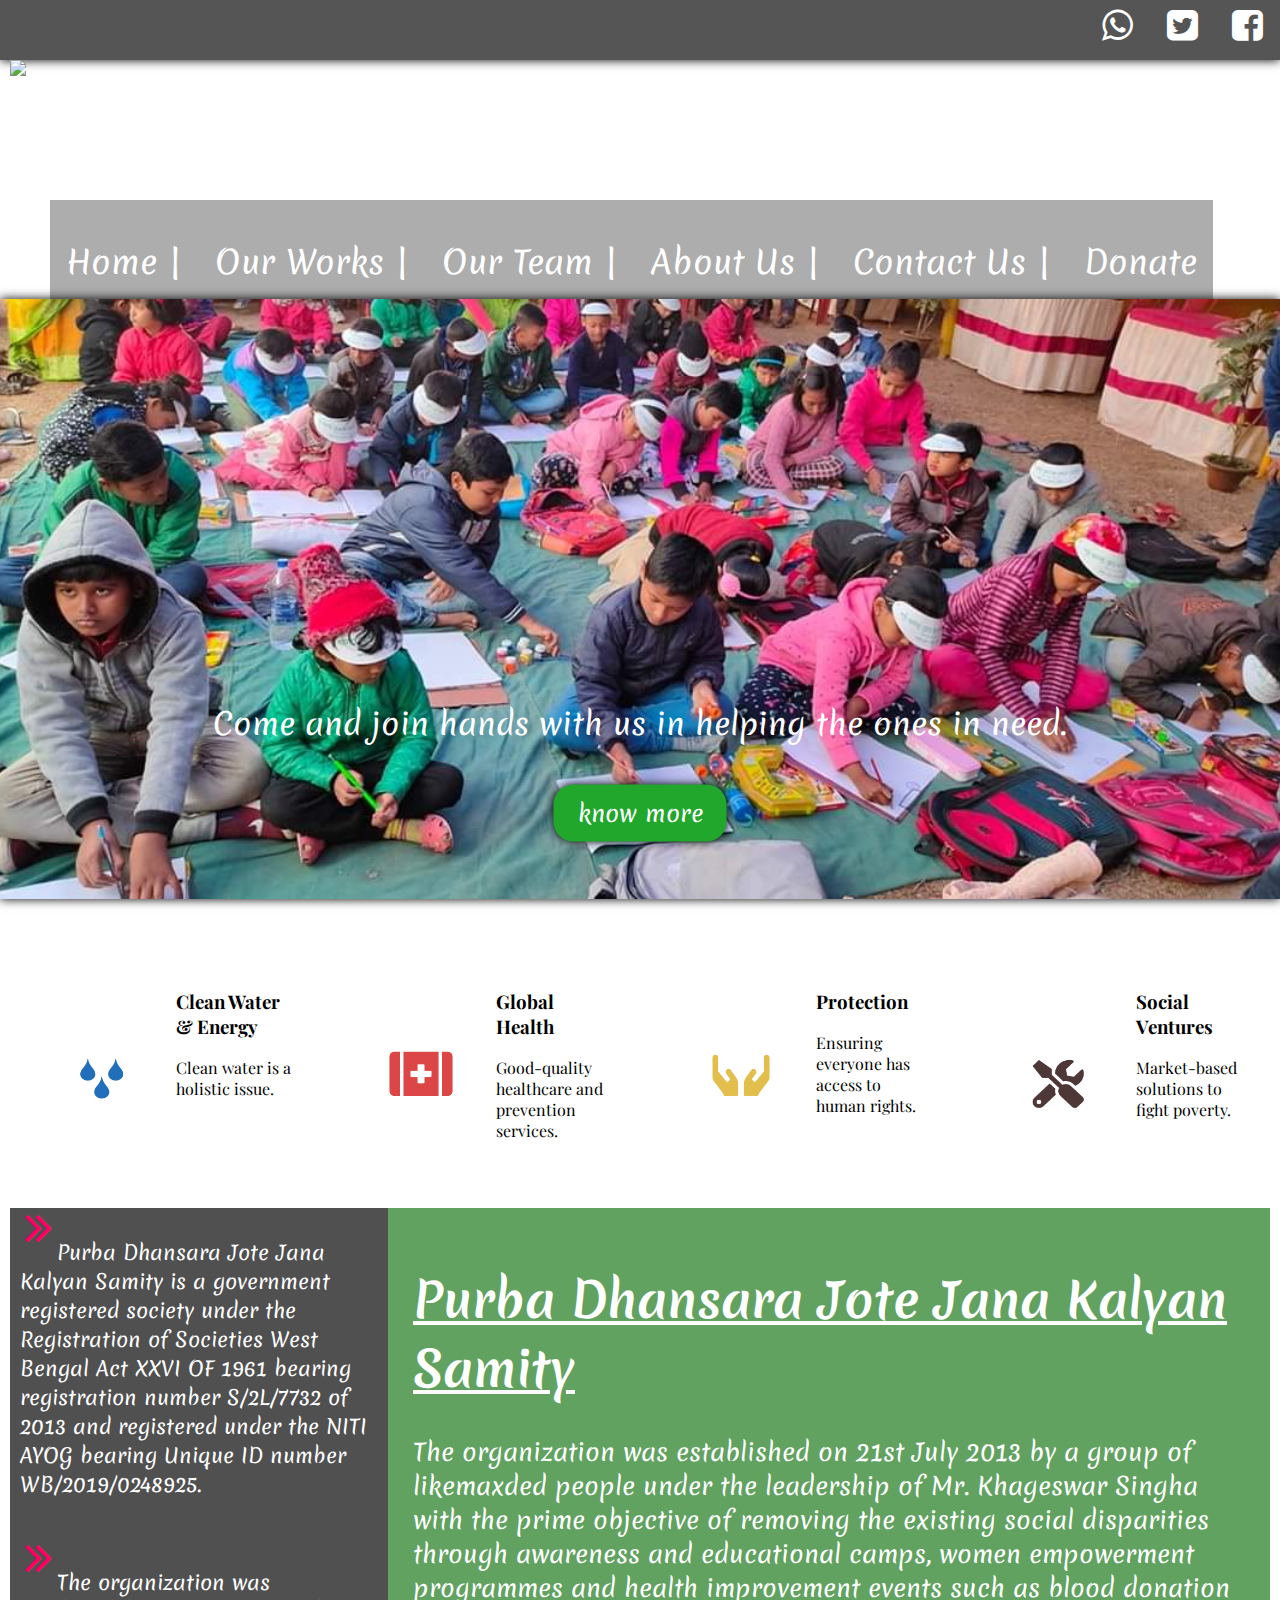
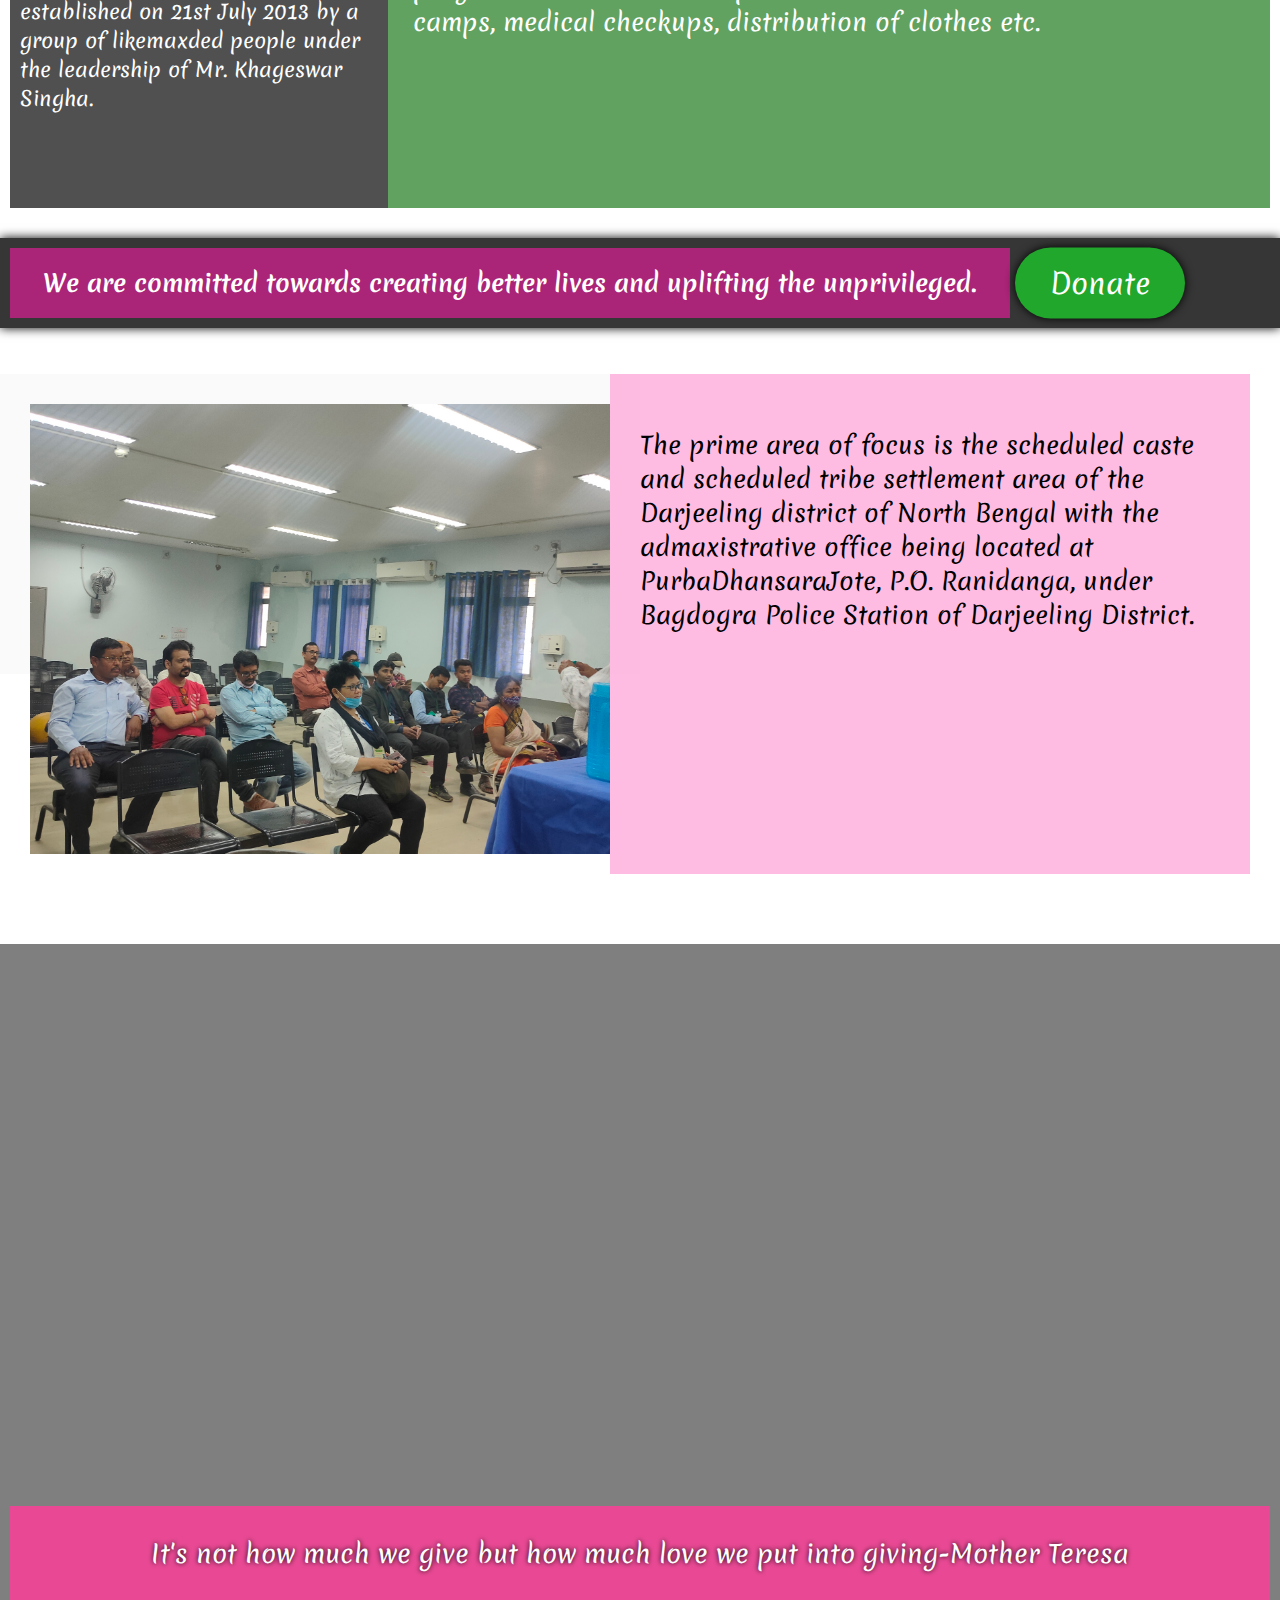
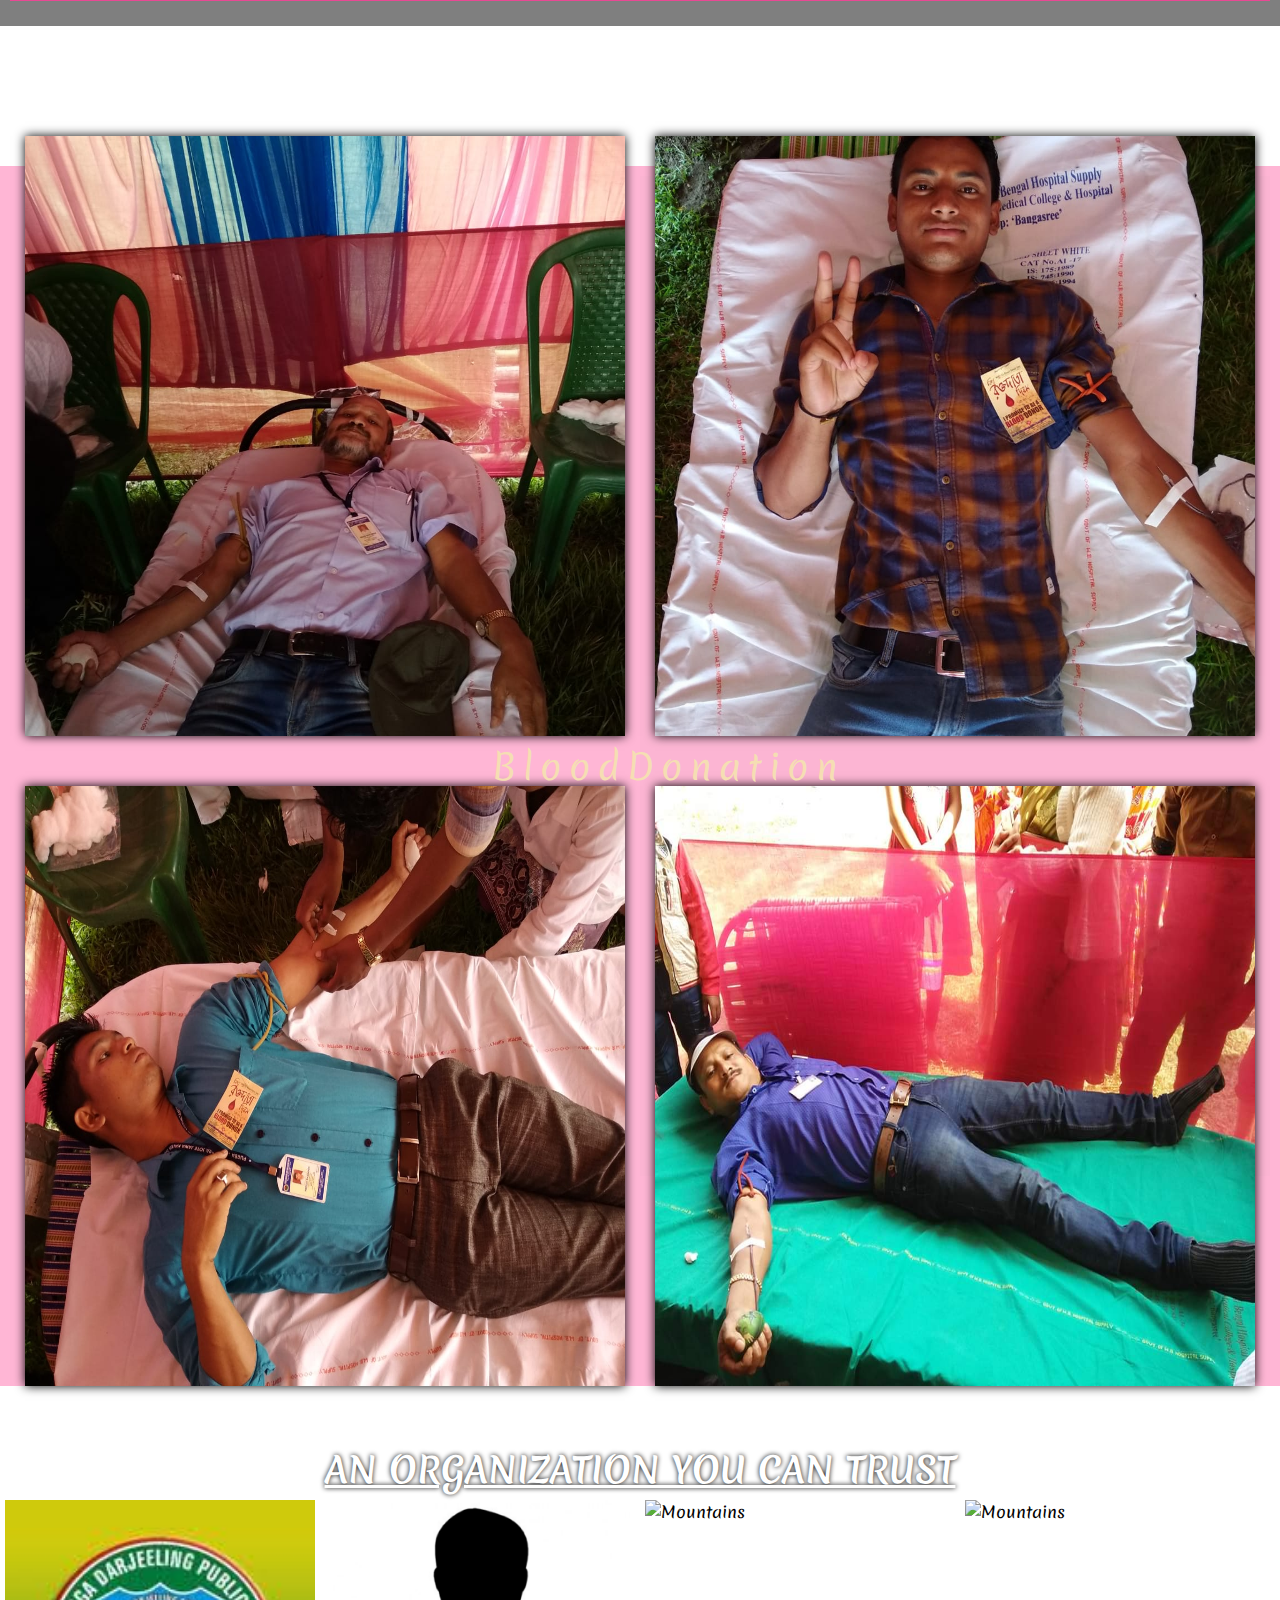
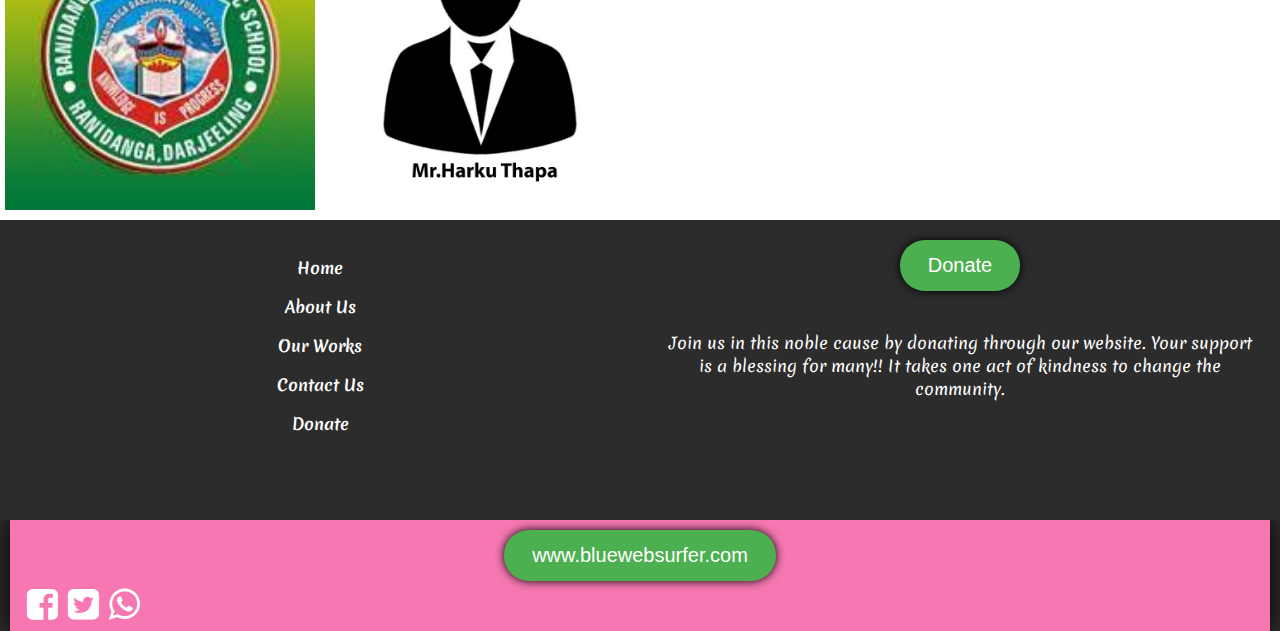
==== commit 90ae72c4: "purba update new" ====
--- a/index.html
+++ b/index.html
@@ -53,7 +53,7 @@
 
     <img src="img/home1.jpg" alt="Snow" class="new">
    <div class="centered">Come and join hands with us in helping the ones in need.</div>
-    <button class="btn">know more</button>
+    <a href="ourworks.html"><button class="btn">know more</button></a>
   </div>
    
   </div>
@@ -152,7 +152,7 @@
     <div class="content2">
      <h1>We are committed towards creating better lives and uplifting the unprivileged. </h1>
    </div>
-   <button class="web">Donate</button>
+   <a href="donateus.html"><button class="web">Donate</button></a>
    </div>
    
 
@@ -241,7 +241,7 @@
     <img src="img/Untitled-1.png" alt="Forest" style="width:100%">
   </div>
   <div class="column15 imgBoxR">
-    <img src="img/new.jpg" alt="Mountains" style="width:100%">
+    <img src="img/u" alt="Mountains" style="width:100%">
   </div>
   <div class="column15 imgBoxR">
     <img src="https://media.istockphoto.com/vectors/rubber-stamp-with-sponsor-concept-vector-id995710774?k=6&m=995710774&s=612x612&w=0&h=BV43FRk_xA9Yjb-wS45S-BOHtE79habPGxp6RiOqozI=" alt="Mountains" style="width:100%">
@@ -261,7 +261,7 @@
     
    </div>
    <div class="column17" style="background-color:rgb(44, 44, 44);">
-    <button class="btn success">Donate</button>
+    <a href="donateus.html"><button class="btn success">Donate</button></a>
     <p>Join us in this noble cause by donating through our website. Your support is a blessing for many!! 
       It takes one act of kindness to change the community.</p>
    </div>
--- a/css/style.css
+++ b/css/style.css
@@ -371,6 +371,9 @@
     }
   }
 
+
+
+  
   @media (min-width:568px) and (max-width:1250px) {
     .column3 {
       width: 100%;
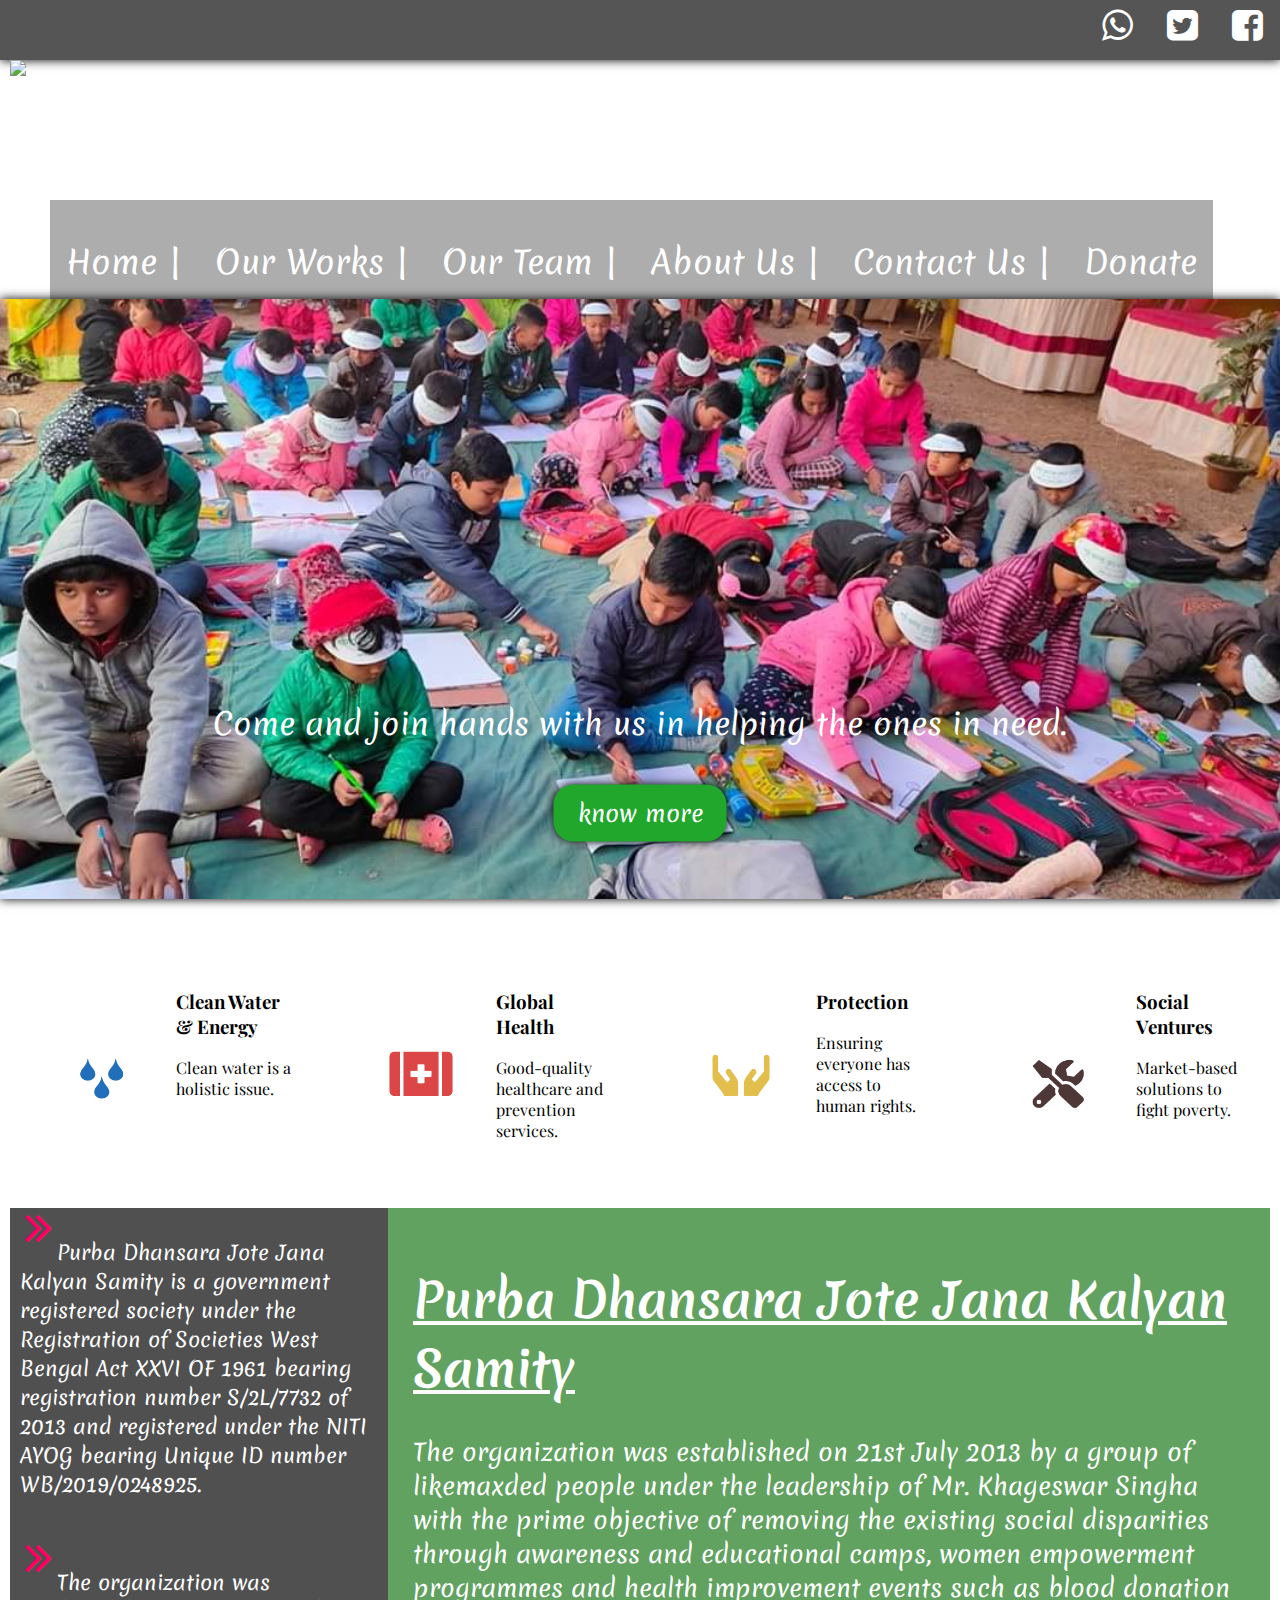
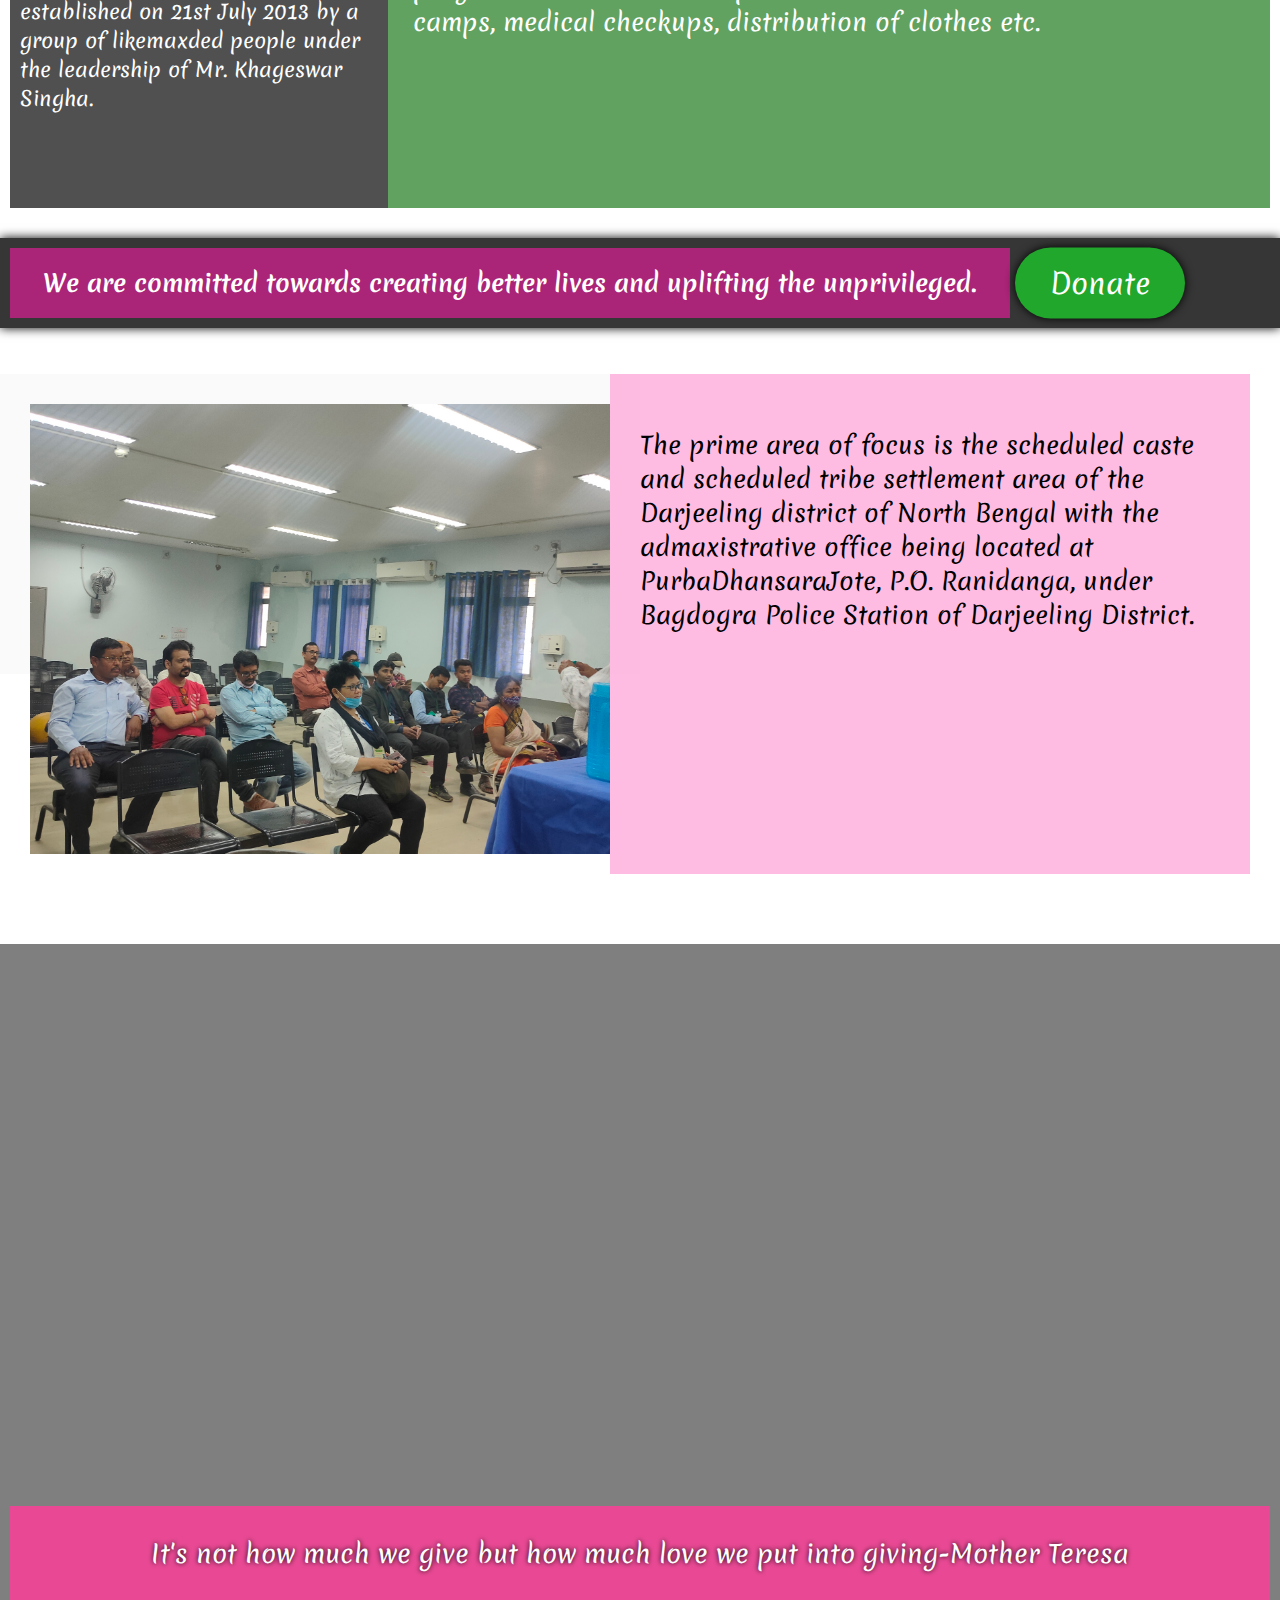
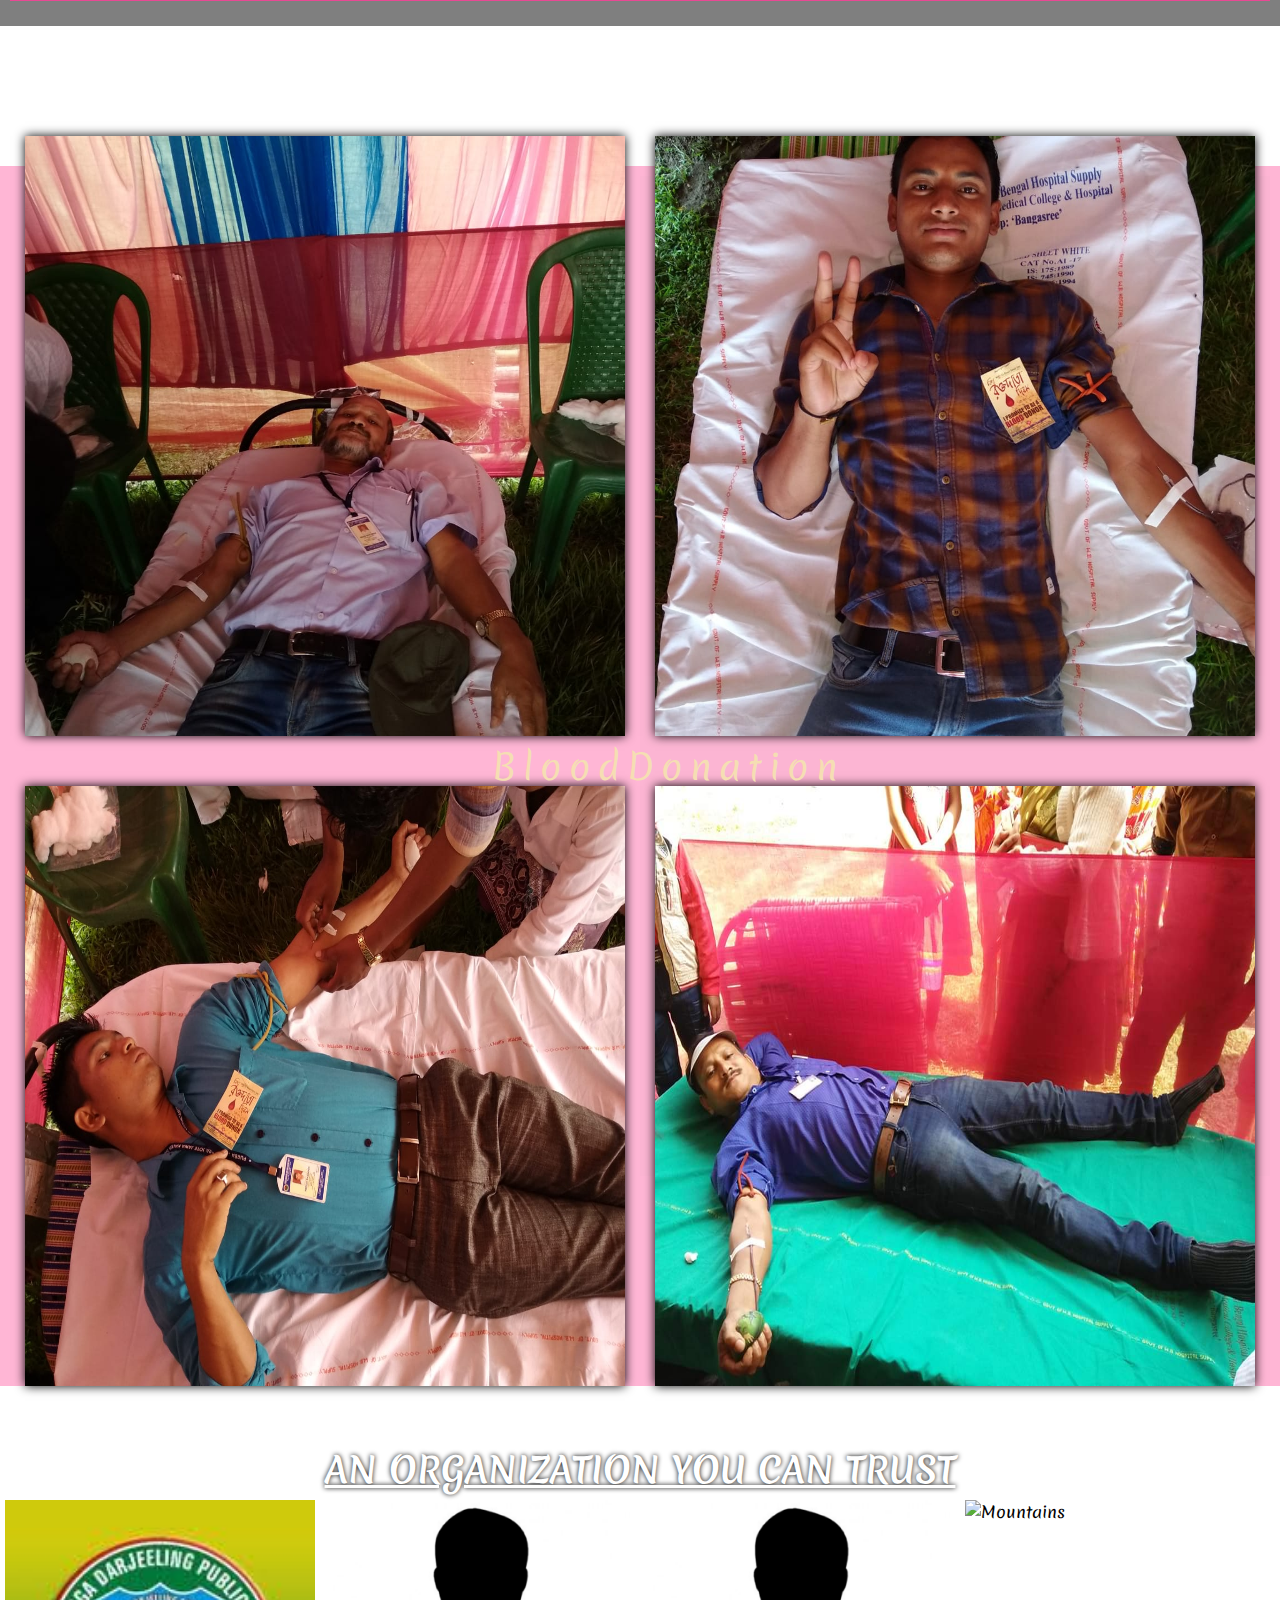
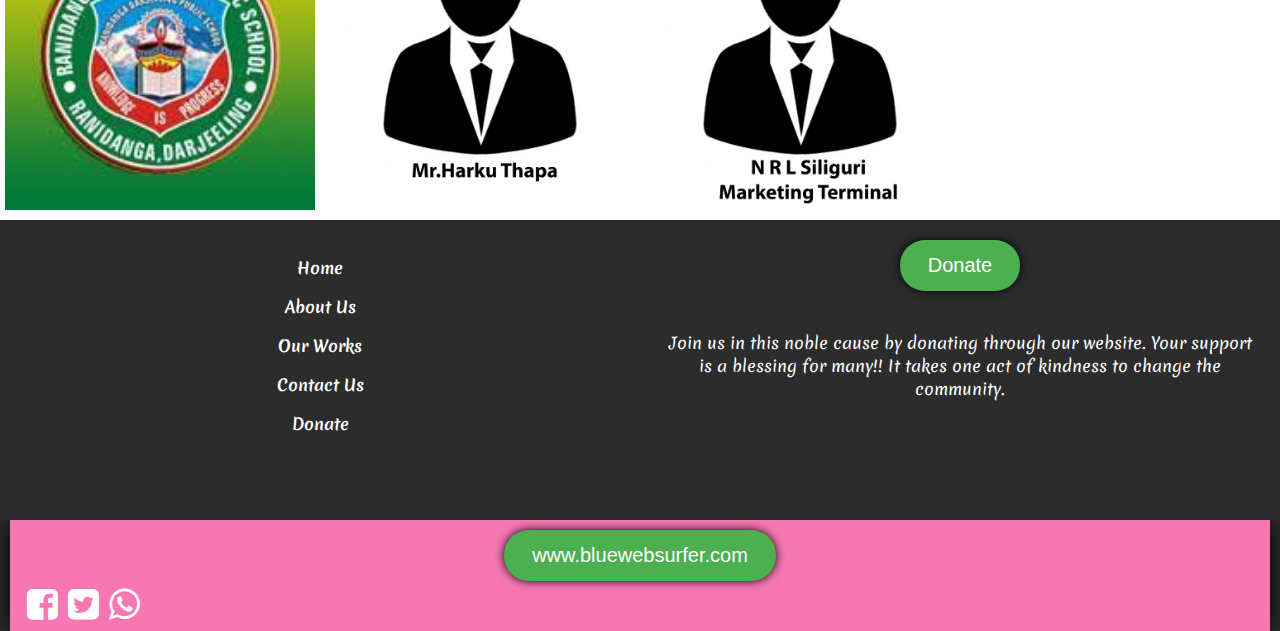
==== commit f939a9db: "purba update final" ====
--- a/index.html
+++ b/index.html
@@ -241,7 +241,7 @@
     <img src="img/Untitled-1.png" alt="Forest" style="width:100%">
   </div>
   <div class="column15 imgBoxR">
-    <img src="img/u" alt="Mountains" style="width:100%">
+    <img src="img/Untitled-1 (1).png" alt="Mountains" style="width:100%">
   </div>
   <div class="column15 imgBoxR">
     <img src="https://media.istockphoto.com/vectors/rubber-stamp-with-sponsor-concept-vector-id995710774?k=6&m=995710774&s=612x612&w=0&h=BV43FRk_xA9Yjb-wS45S-BOHtE79habPGxp6RiOqozI=" alt="Mountains" style="width:100%">
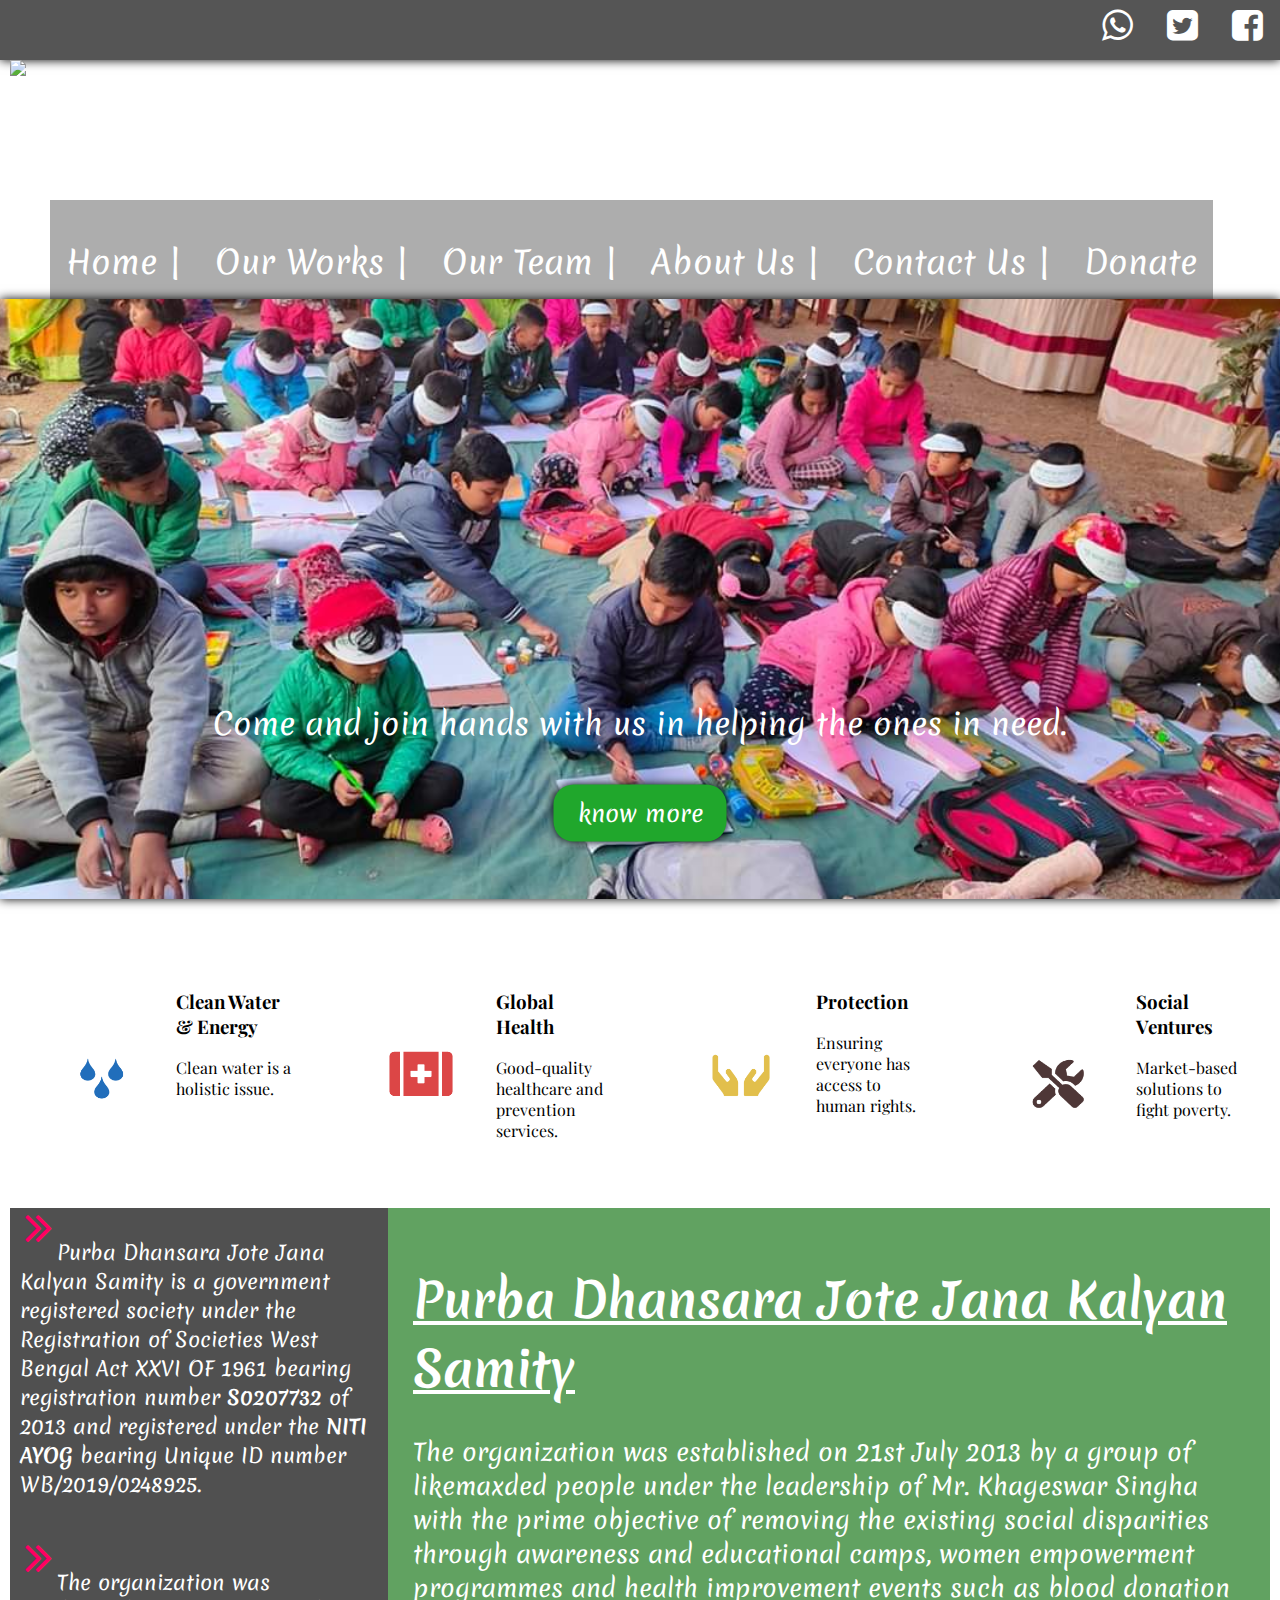
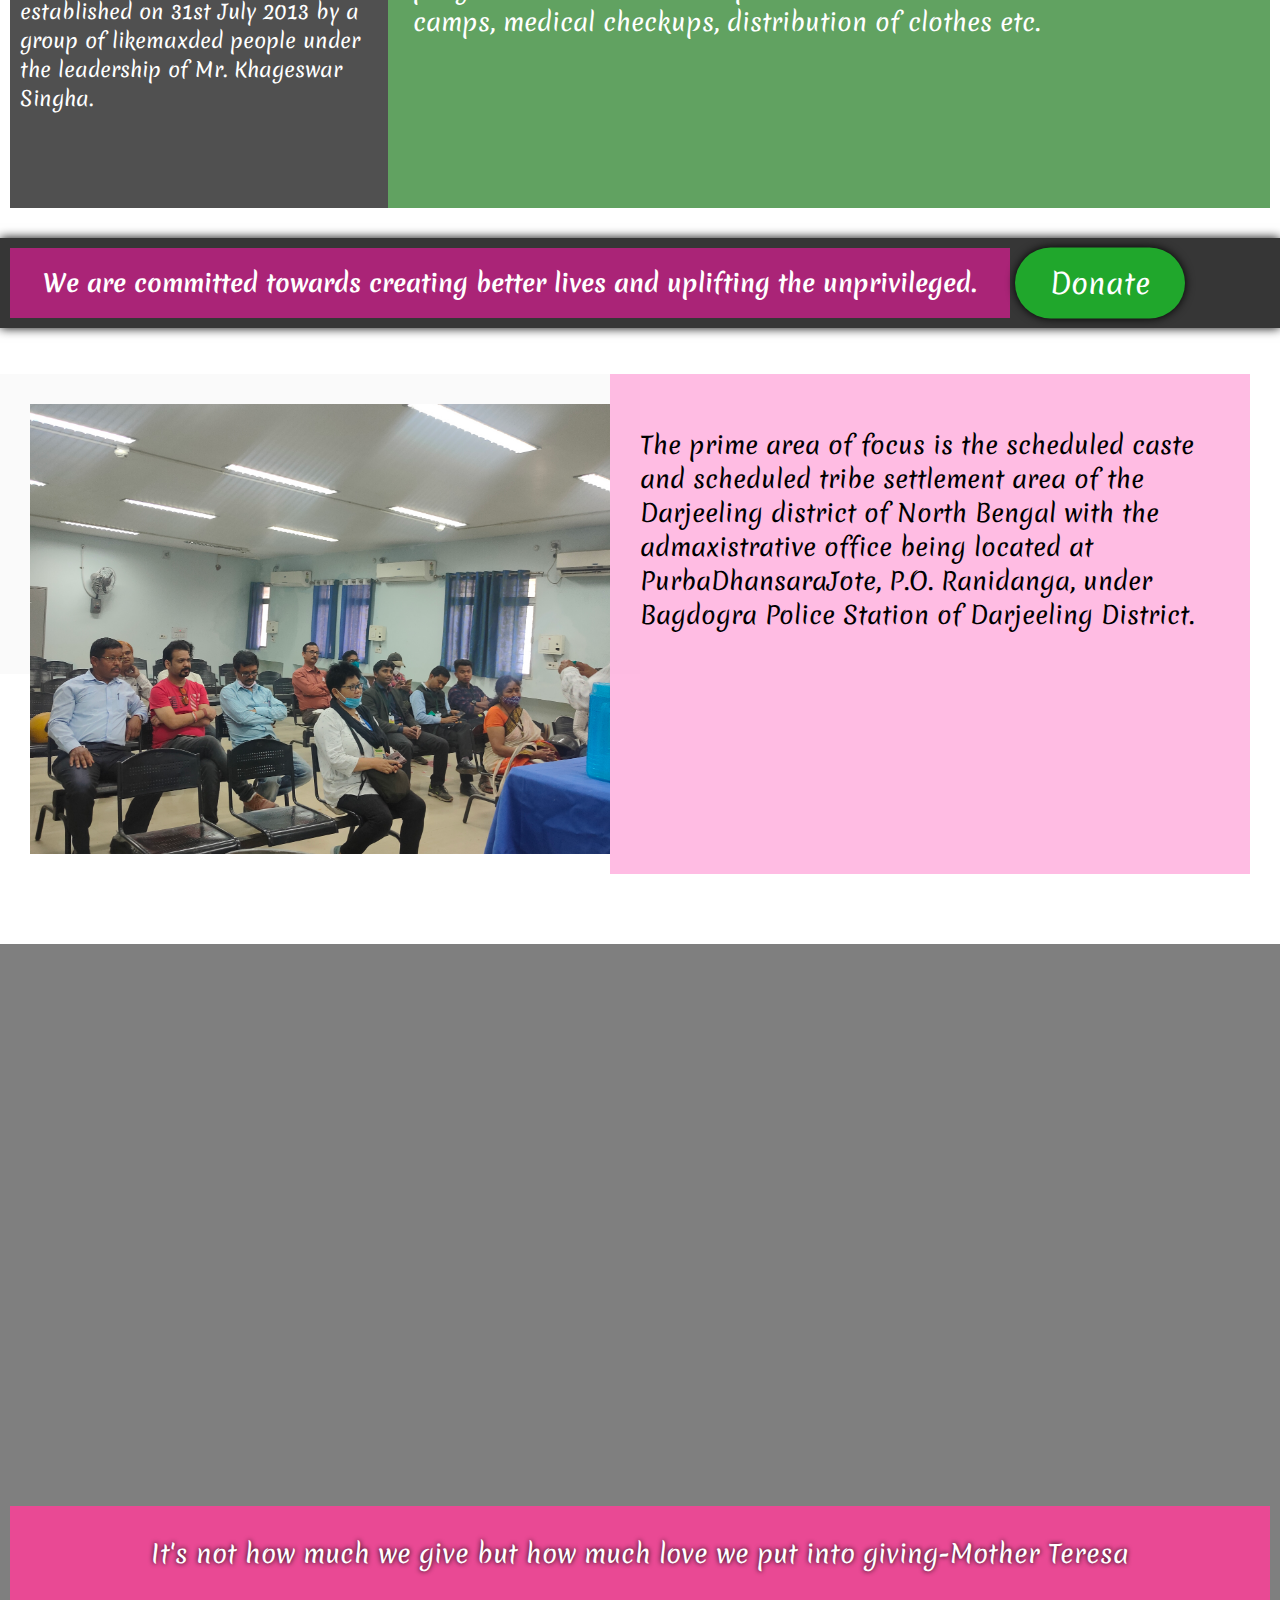
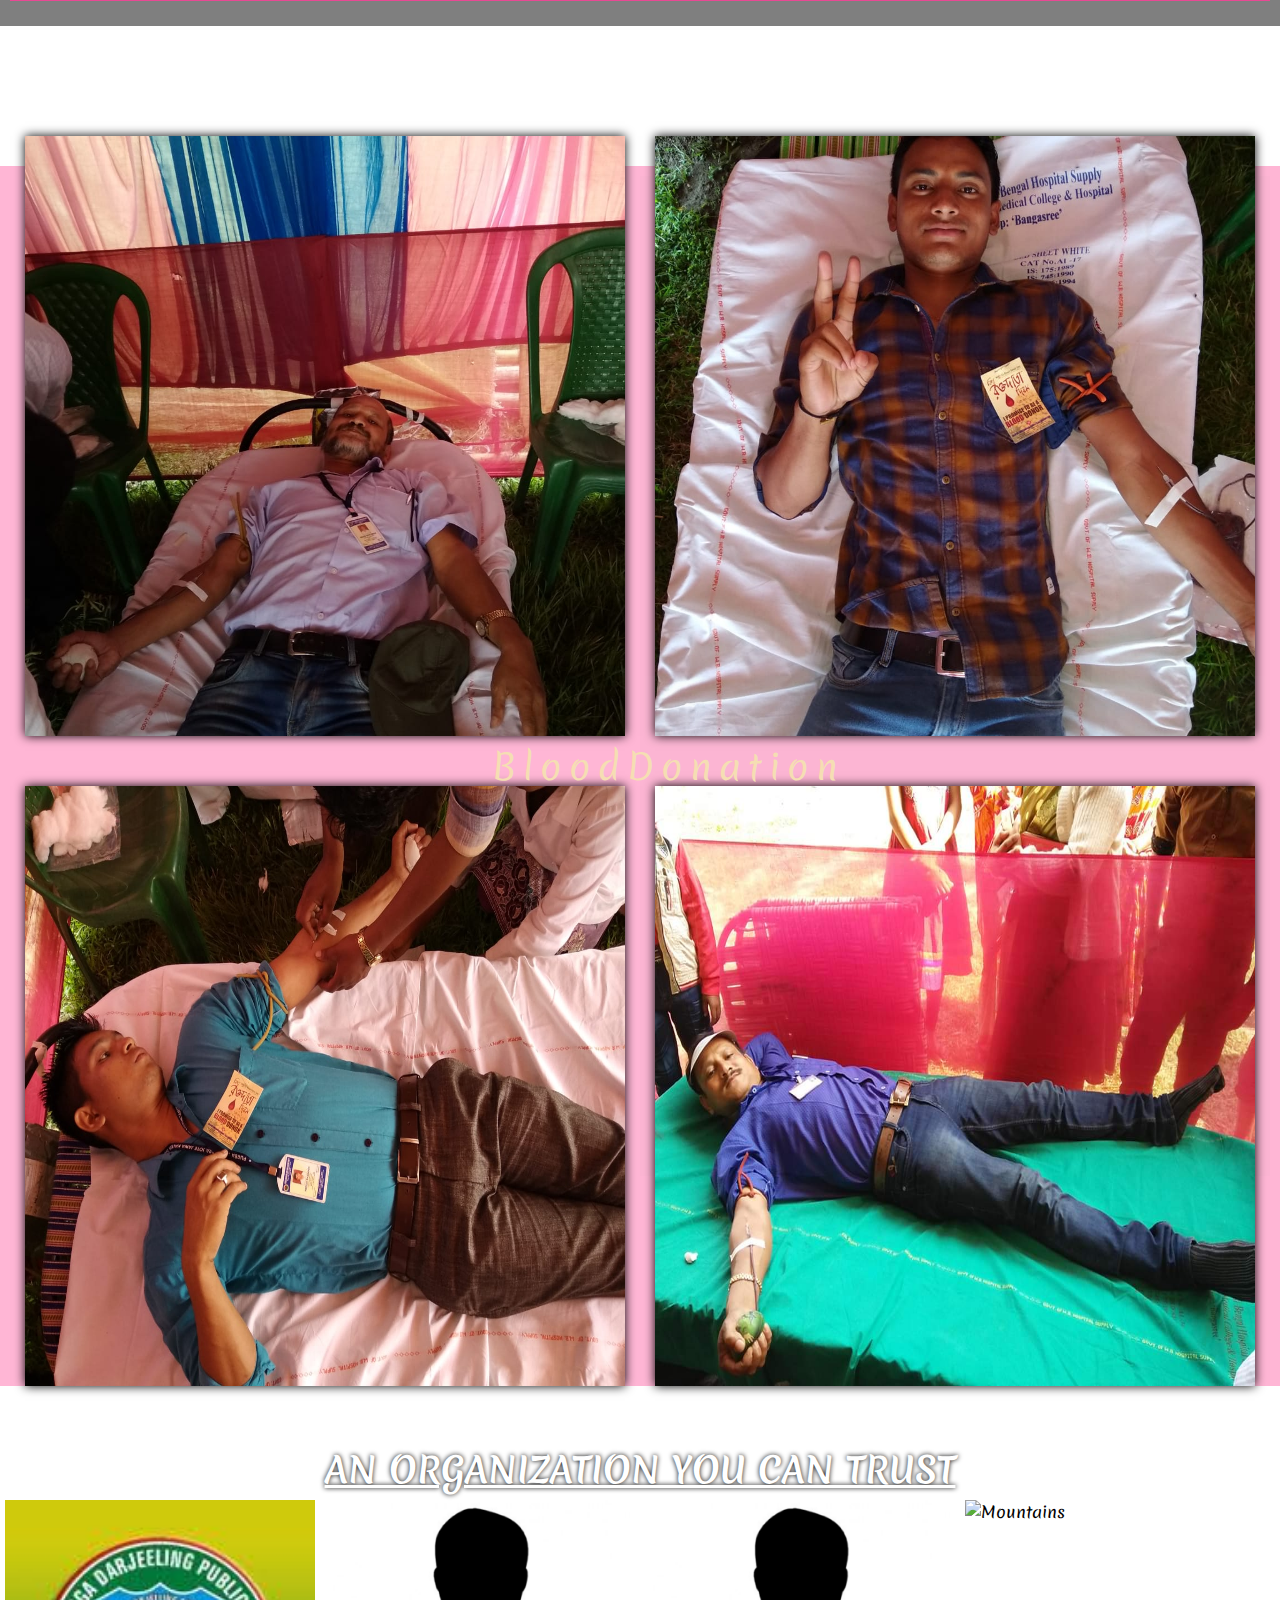
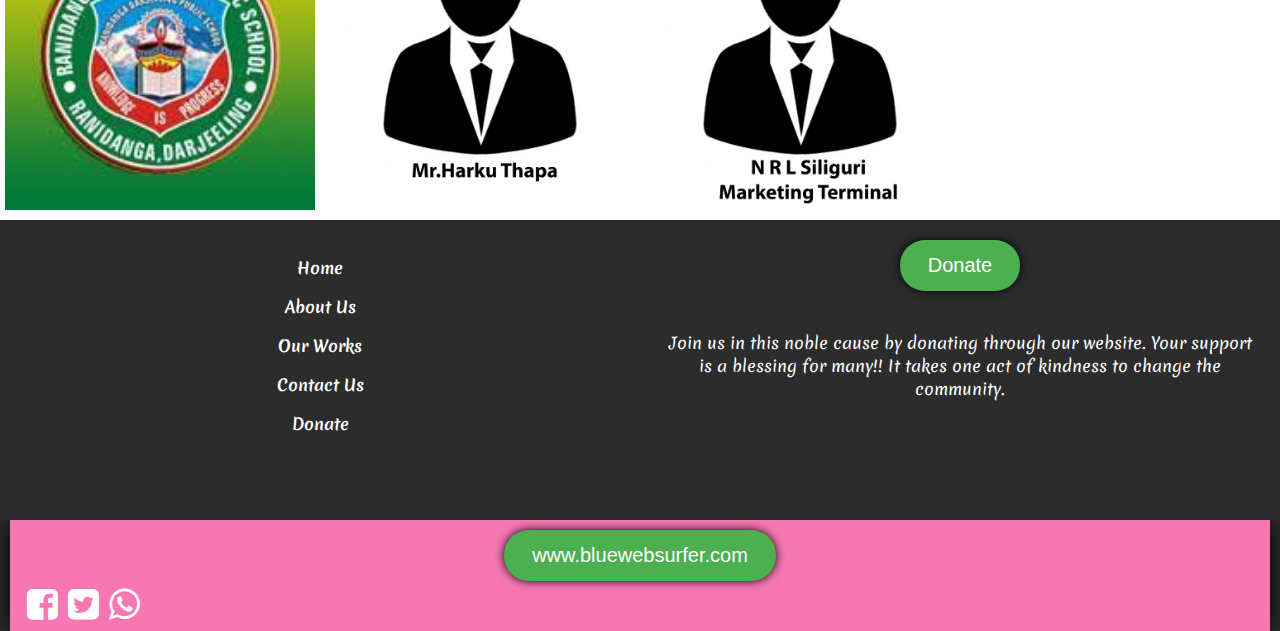
==== commit 5ae0ebdf: "purba home" ====
--- a/index.html
+++ b/index.html
@@ -121,14 +121,14 @@
                society under the Registration of 
                Societies West Bengal Act XXVI OF 
                1961 bearing registration number 
-               S/2L/7732 of 2013 and registered 
-               under the NITI AYOG bearing 
+               <b>S0207732</b> of 2013 and registered 
+               under the <b>NITI AYOG</b> bearing 
                Unique ID number 
                WB/2019/0248925.</p>
                <br>
                <p><i class="fa fa-angle-double-right" style="font-size:48px;color:rgb(255, 0, 98)"></i> 
                 The organization was established 
-                on 21st July 2013 by a group of 
+                on 31st July 2013 by a group of 
                 likemaxded people under the 
                 leadership of Mr. Khageswar Singha. </p>
      </div>
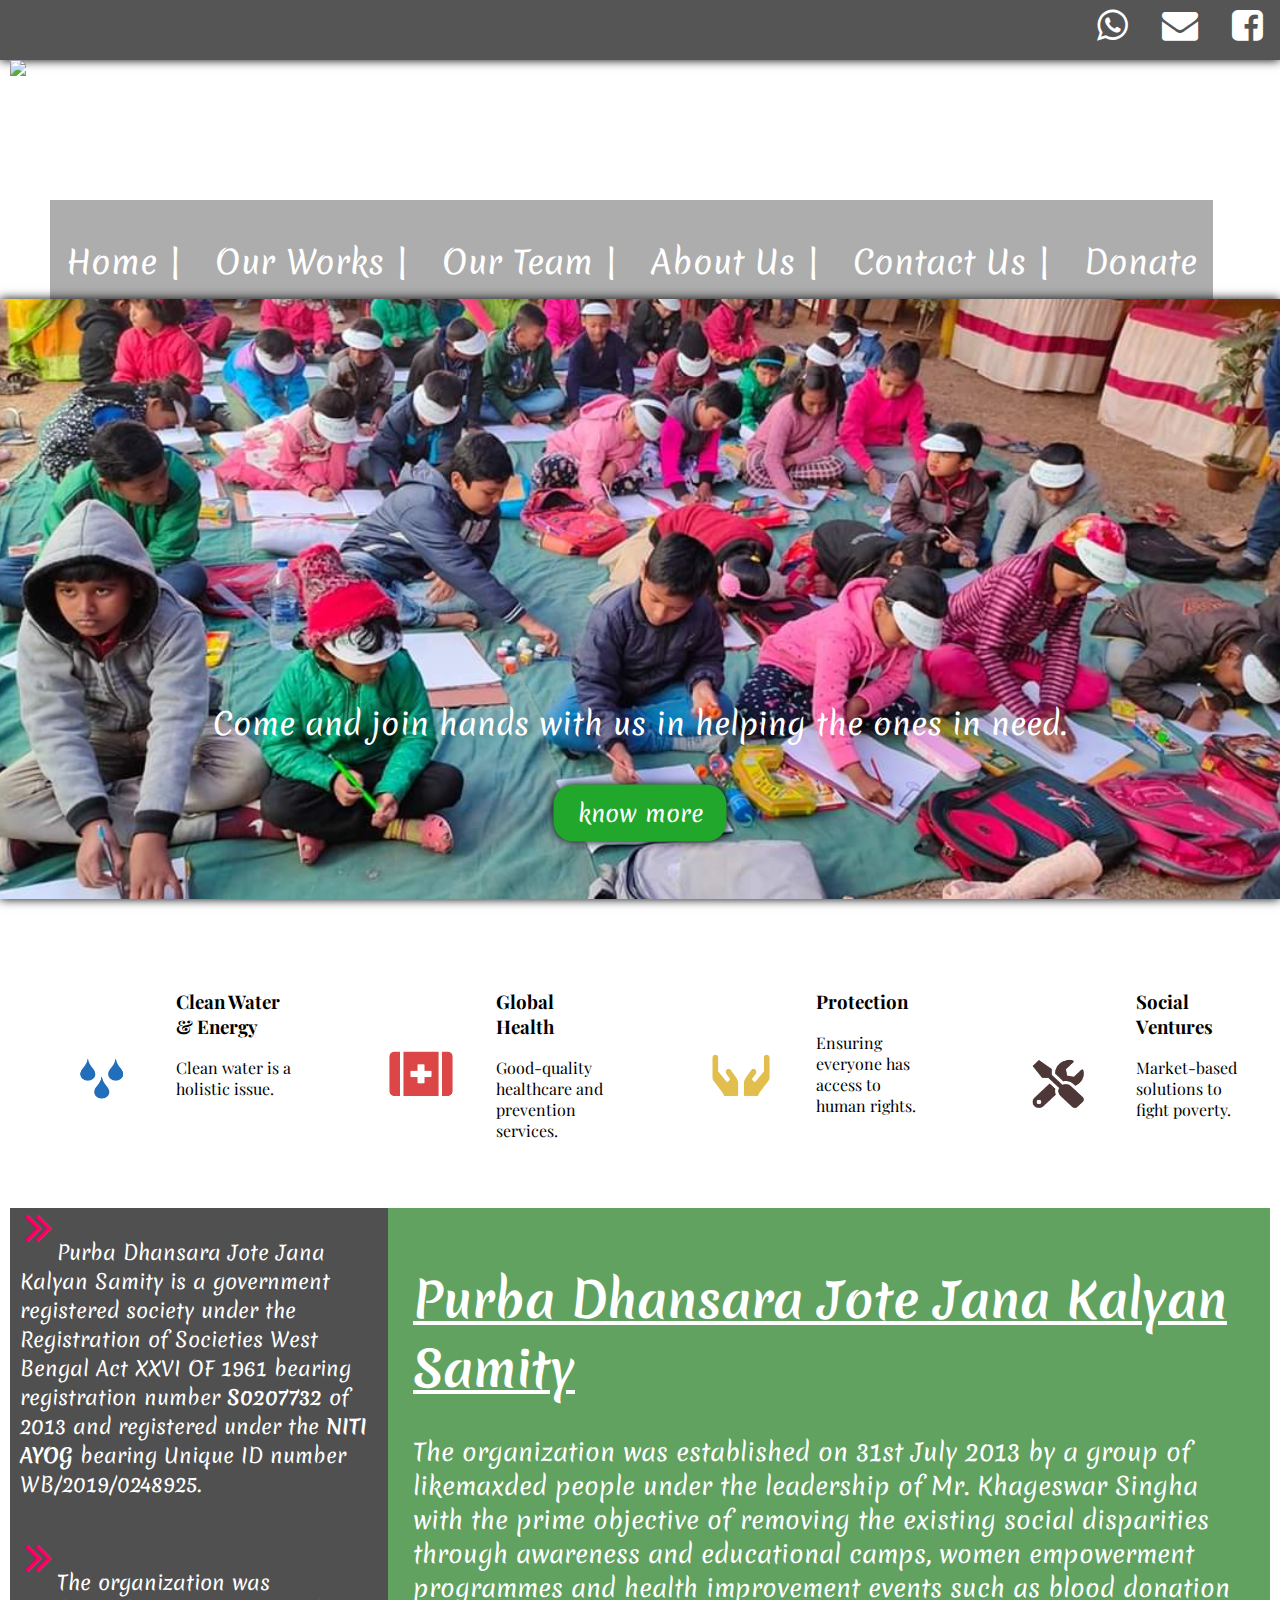
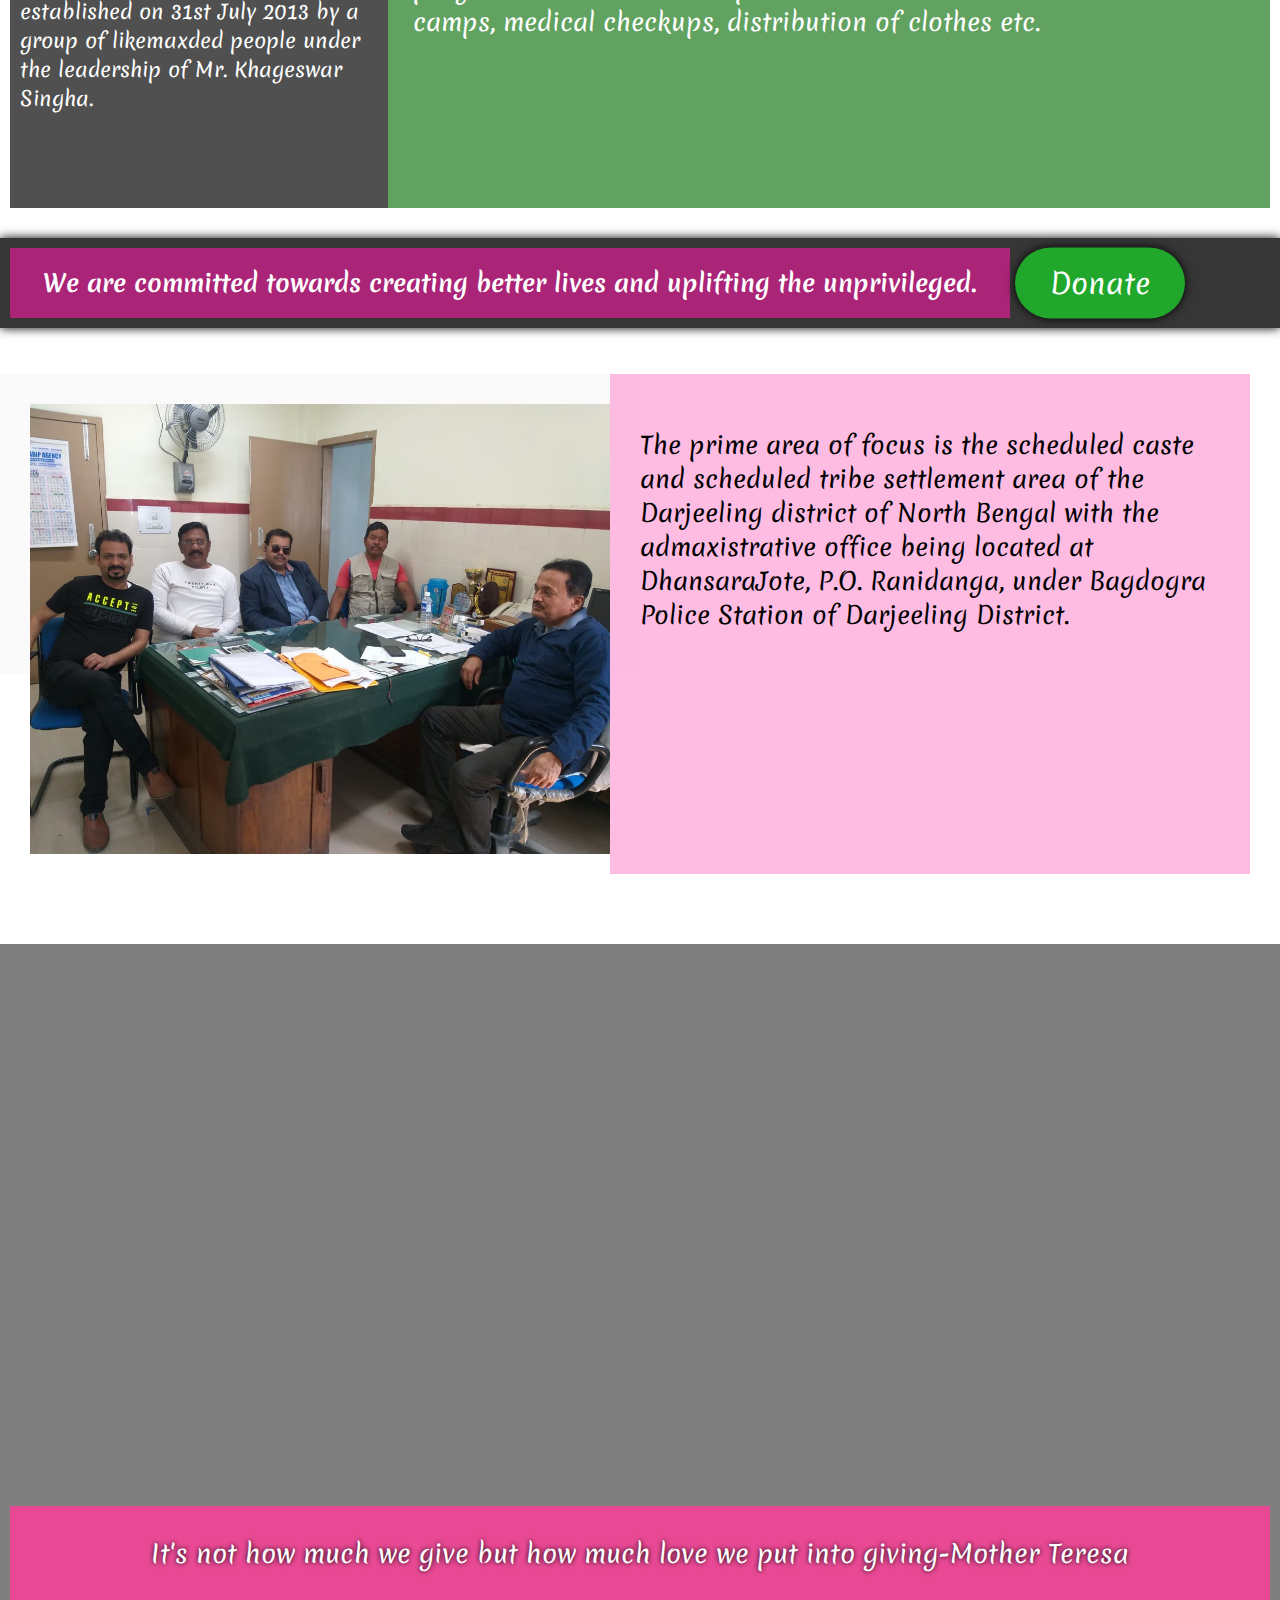
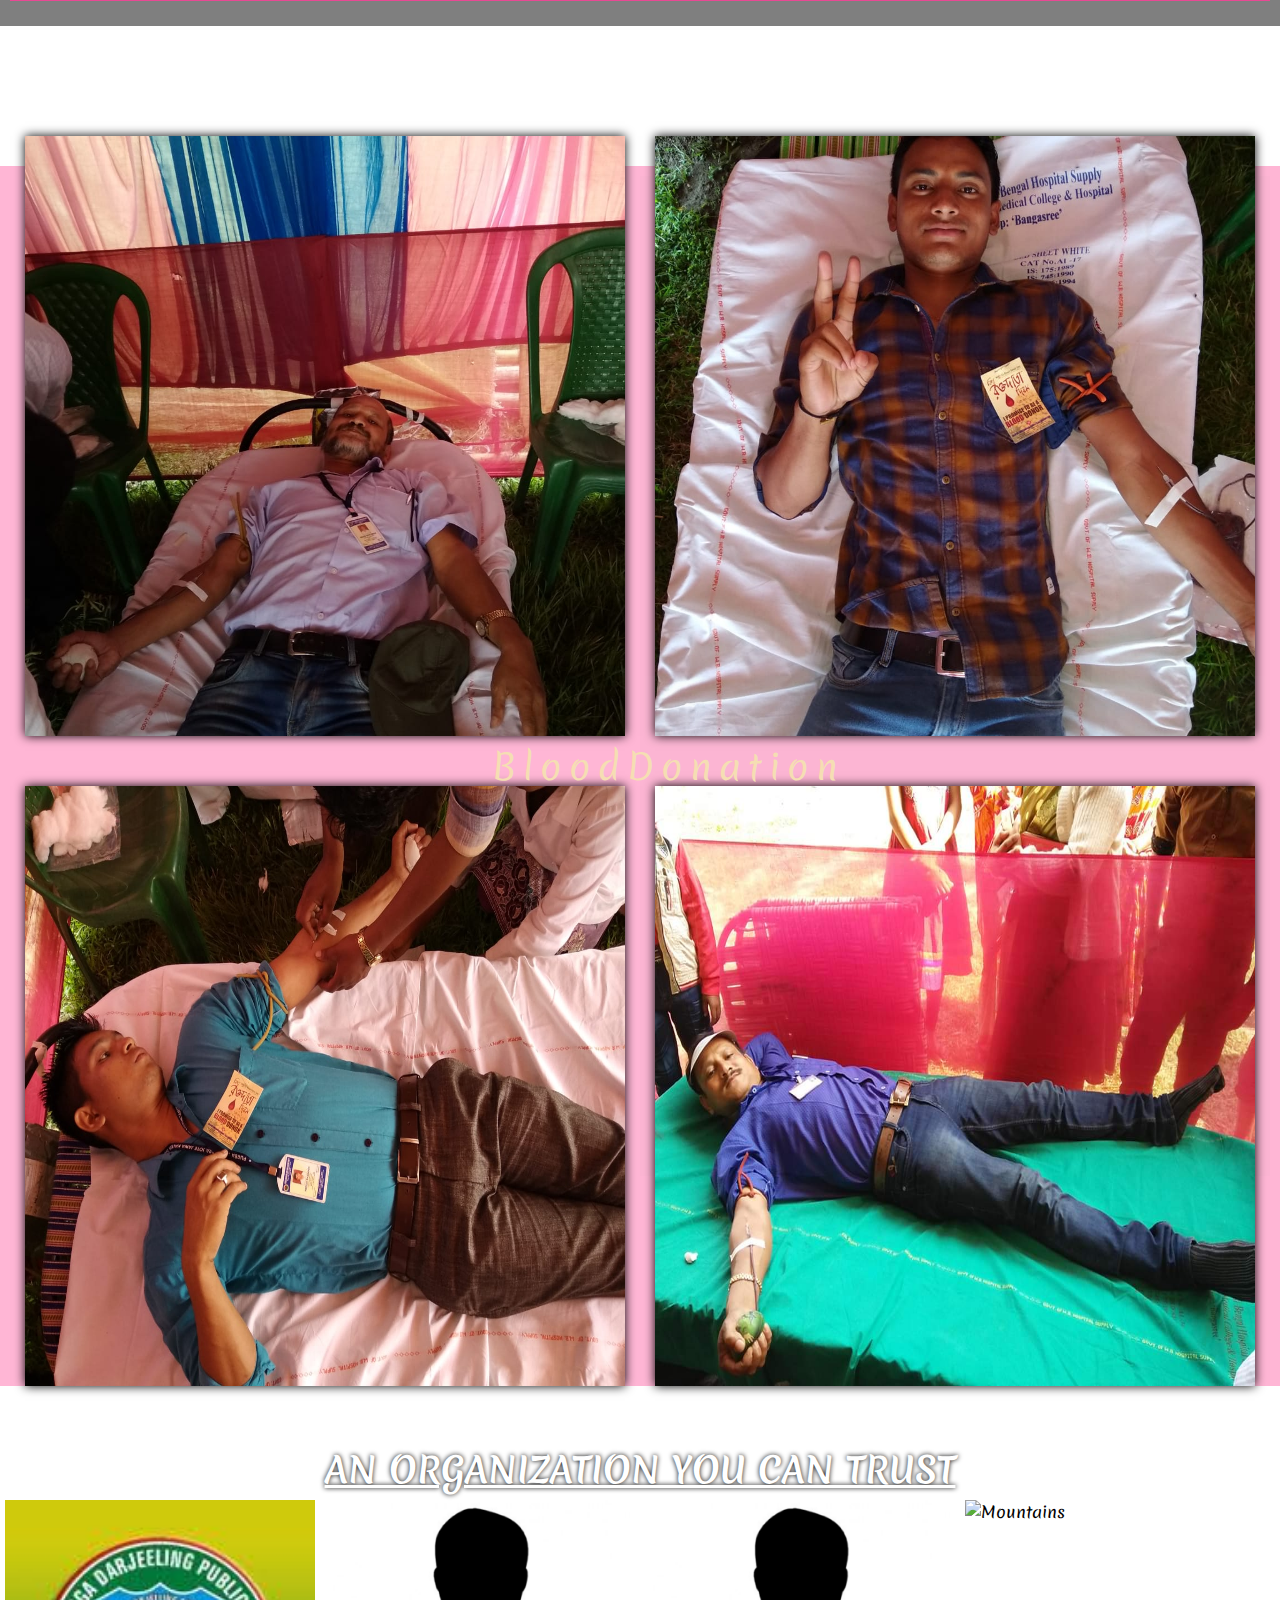
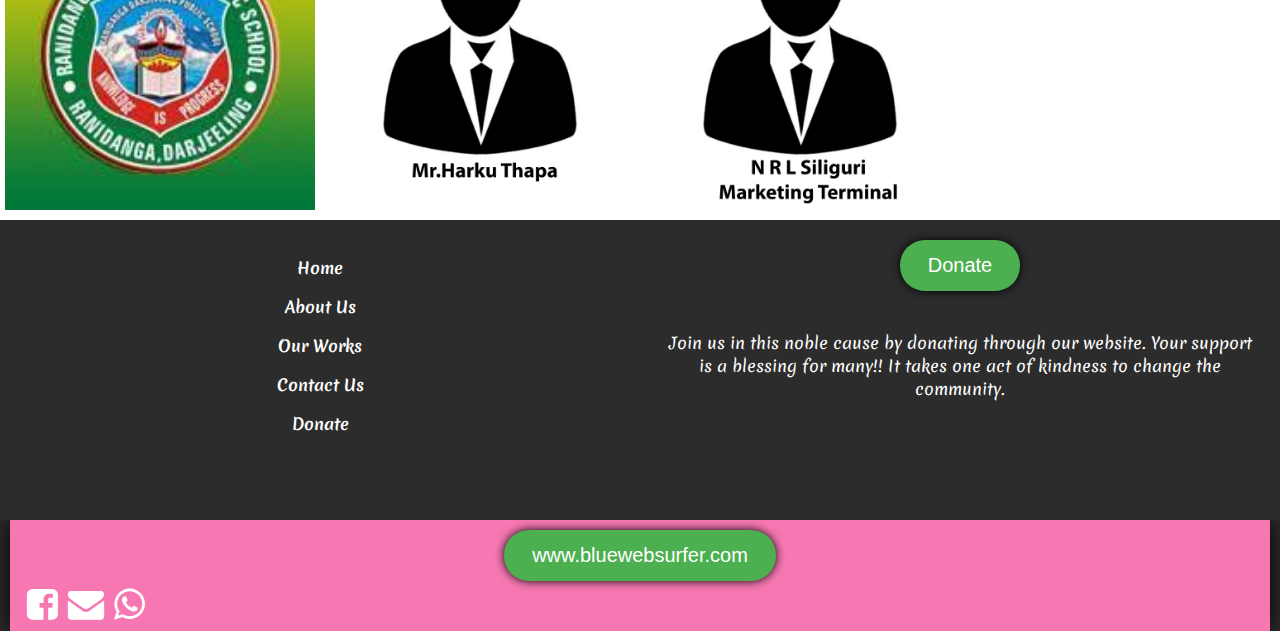
==== commit bdf0b575: "purba final update" ====
--- a/index.html
+++ b/index.html
@@ -5,6 +5,7 @@
     <meta http-equiv="X-UA-Compatible" content="IE=edge">
     <meta name="viewport" content="width=device-width, initial-scale=1.0">
     <link rel="stylesheet" type="text/css" href="css/style.css">
+    <link rel="shortcut icon" href="img/logo-1 (2).png" type="image/x-icon">
     <link rel="stylesheet" href="https://cdnjs.cloudflare.com/ajax/libs/font-awesome/4.7.0/css/font-awesome.min.css">
     <link rel="preconnect" href="https://fonts.gstatic.com">
 <link href="https://fonts.googleapis.com/css2?family=Merienda&display=swap" rel="stylesheet">
@@ -15,13 +16,9 @@
 <body>
 
 
-
-
-  
-
     <div class="navbar">
       <a href="https://www.facebook.com/khageswar.singha.3914"><i class="fa fa-facebook-square" aria-hidden="true" style="font-size:36px"></i> </a> 
-      <a href="#"><i class="fa fa-twitter-square" aria-hidden="true" style="font-size:36px"></i> </a> 
+      <a href="mailto:pdjjks2013ngo@gmail.com"><i class="fa fa-envelope" aria-hidden="true" style="font-size:36px"></i> </a> 
       <a href="https://api.whatsapp.com/send?phone=2567xxxxxxxxx" method="get" target="_blank" style="font-size:36px"><i class="fa fa-whatsapp"></i></a>
       </div>
 
@@ -53,7 +50,7 @@
 
     <img src="img/home1.jpg" alt="Snow" class="new">
    <div class="centered">Come and join hands with us in helping the ones in need.</div>
-    <a href="ourworks.html"><button class="btn">know more</button></a>
+    <a href="gallery.html"><button class="btn">know more</button></a>
   </div>
    
   </div>
@@ -134,7 +131,7 @@
      </div>
      <div class="column4" style="background-color:rgba(20, 117, 20, 0.671);">
       <h1><u>Purba Dhansara Jote Jana Kalyan Samity</u></h1>
-       <p>The organization was established on 21st July 2013 by a group of 
+       <p>The organization was established on 31st July 2013 by a group of 
         likemaxded people under the leadership of Mr. Khageswar Singha 
         with the prime objective of removing the existing social 
         disparities through awareness and educational camps, women 
@@ -160,7 +157,7 @@
 <br><br>
    <div class="row">
     <div class="column7" style="background-color:rgba(170, 170, 170, 0.062);">
-      <img src="img/home2.jpg" alt="Forest" class="yoyo">
+      <img src="img/homenew.jpg" alt="Forest" class="yoyo">
     </div>
     <div class="column8" style="background-color:rgba(255, 161, 216, 0.712);">
       
@@ -171,7 +168,7 @@
         district of North Bengal with 
         the admaxistrative office 
         being located at 
-        PurbaDhansaraJote, P.O. 
+        DhansaraJote, P.O. 
         Ranidanga, under Bagdogra 
         Police Station of Darjeeling 
         District.</p>
@@ -269,9 +266,9 @@
  
  <div class="danger16">
   <button class="btn success">www.bluewebsurfer.com</button>
-  <a href="#"><i class="fa fa-facebook-square" aria-hidden="true" style="font-size:36px"></i> </a> 
-        <a href="#"><i class="fa fa-twitter-square" aria-hidden="true" style="font-size:36px"></i> </a> 
-        <a href="#"><i class="fa fa-whatsapp" aria-hidden="true" style="font-size:36px"></i> </a>
+  <a href="https://www.facebook.com/khageswar.singha.3914"><i class="fa fa-facebook-square" aria-hidden="true" style="font-size:36px"></i> </a> 
+  <a href="mailto:pdjjks2013ngo@gmail.com"><i class="fa fa-envelope" aria-hidden="true" style="font-size:36px"></i> </a> 
+  <a href="https://api.whatsapp.com/send?phone=2567xxxxxxxxx" method="get" target="_blank" style="font-size:36px"><i class="fa fa-whatsapp"></i></a>
  </div>
 
  
